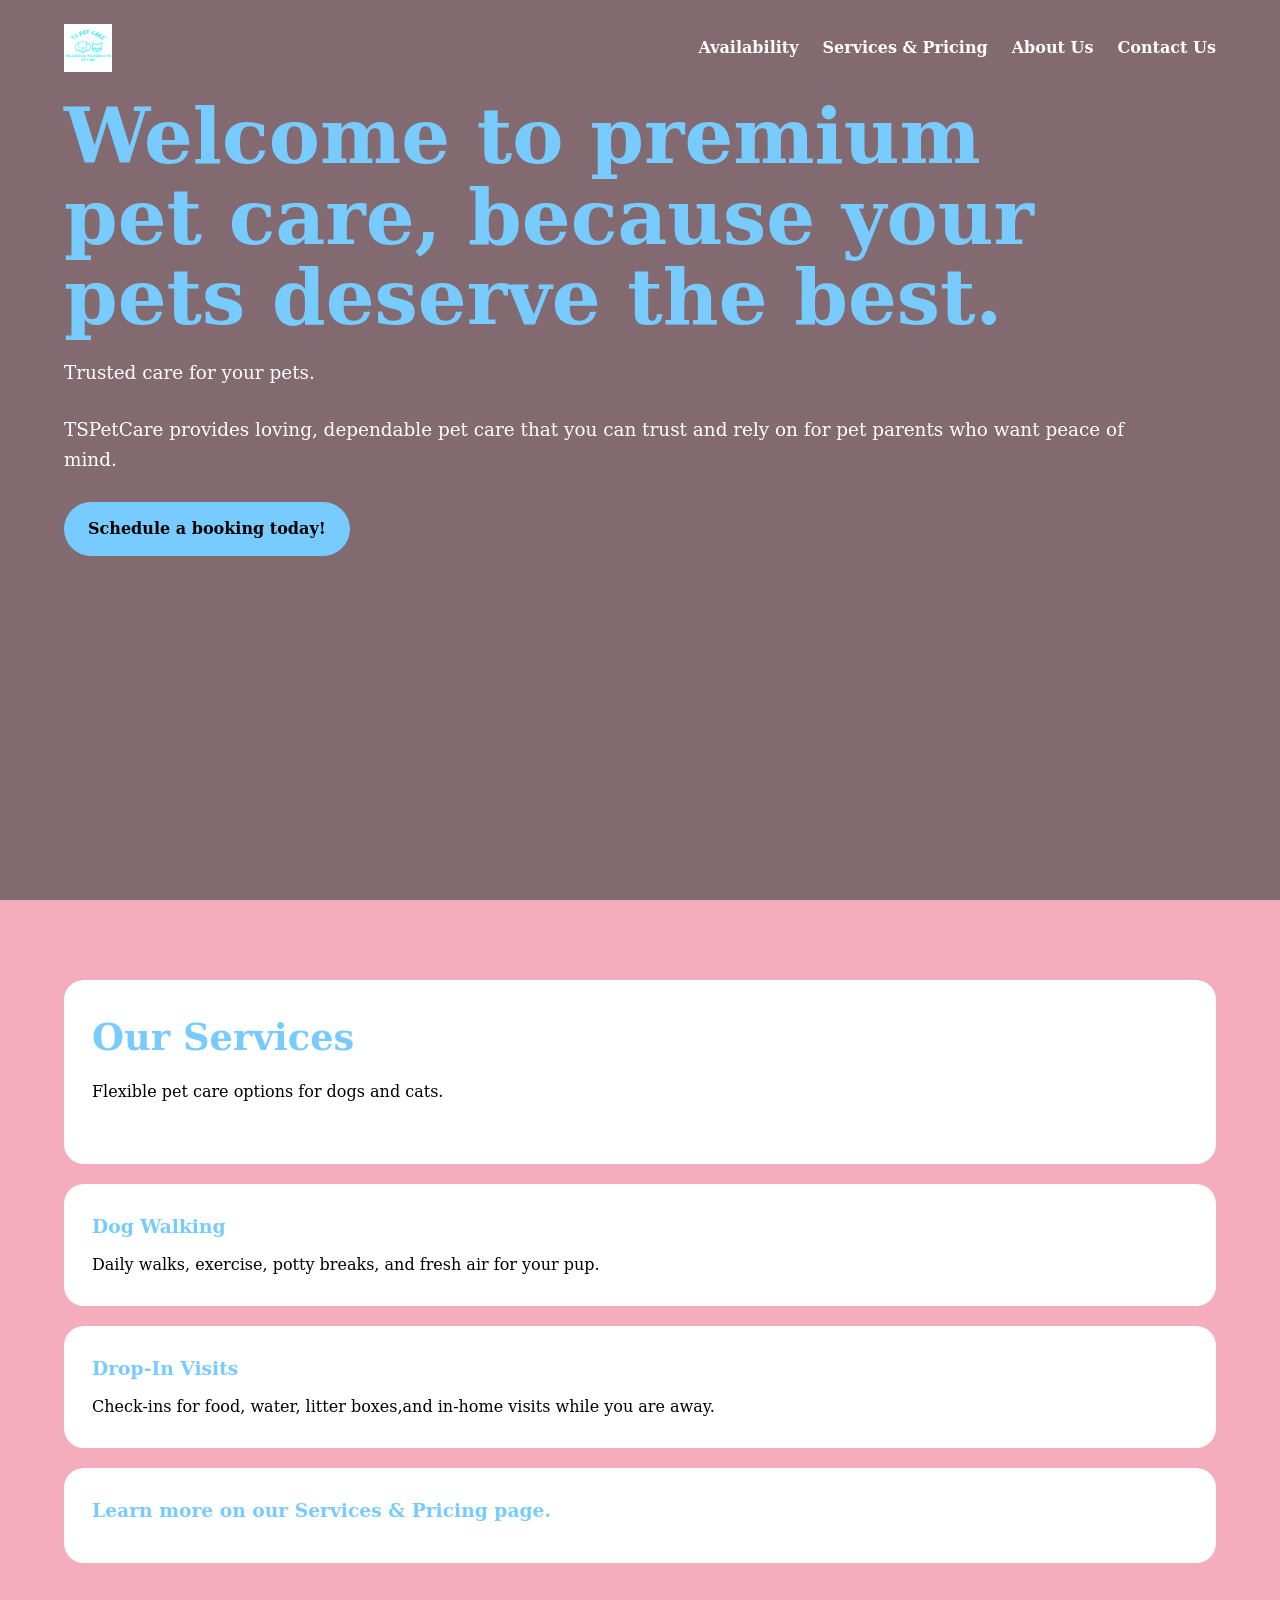
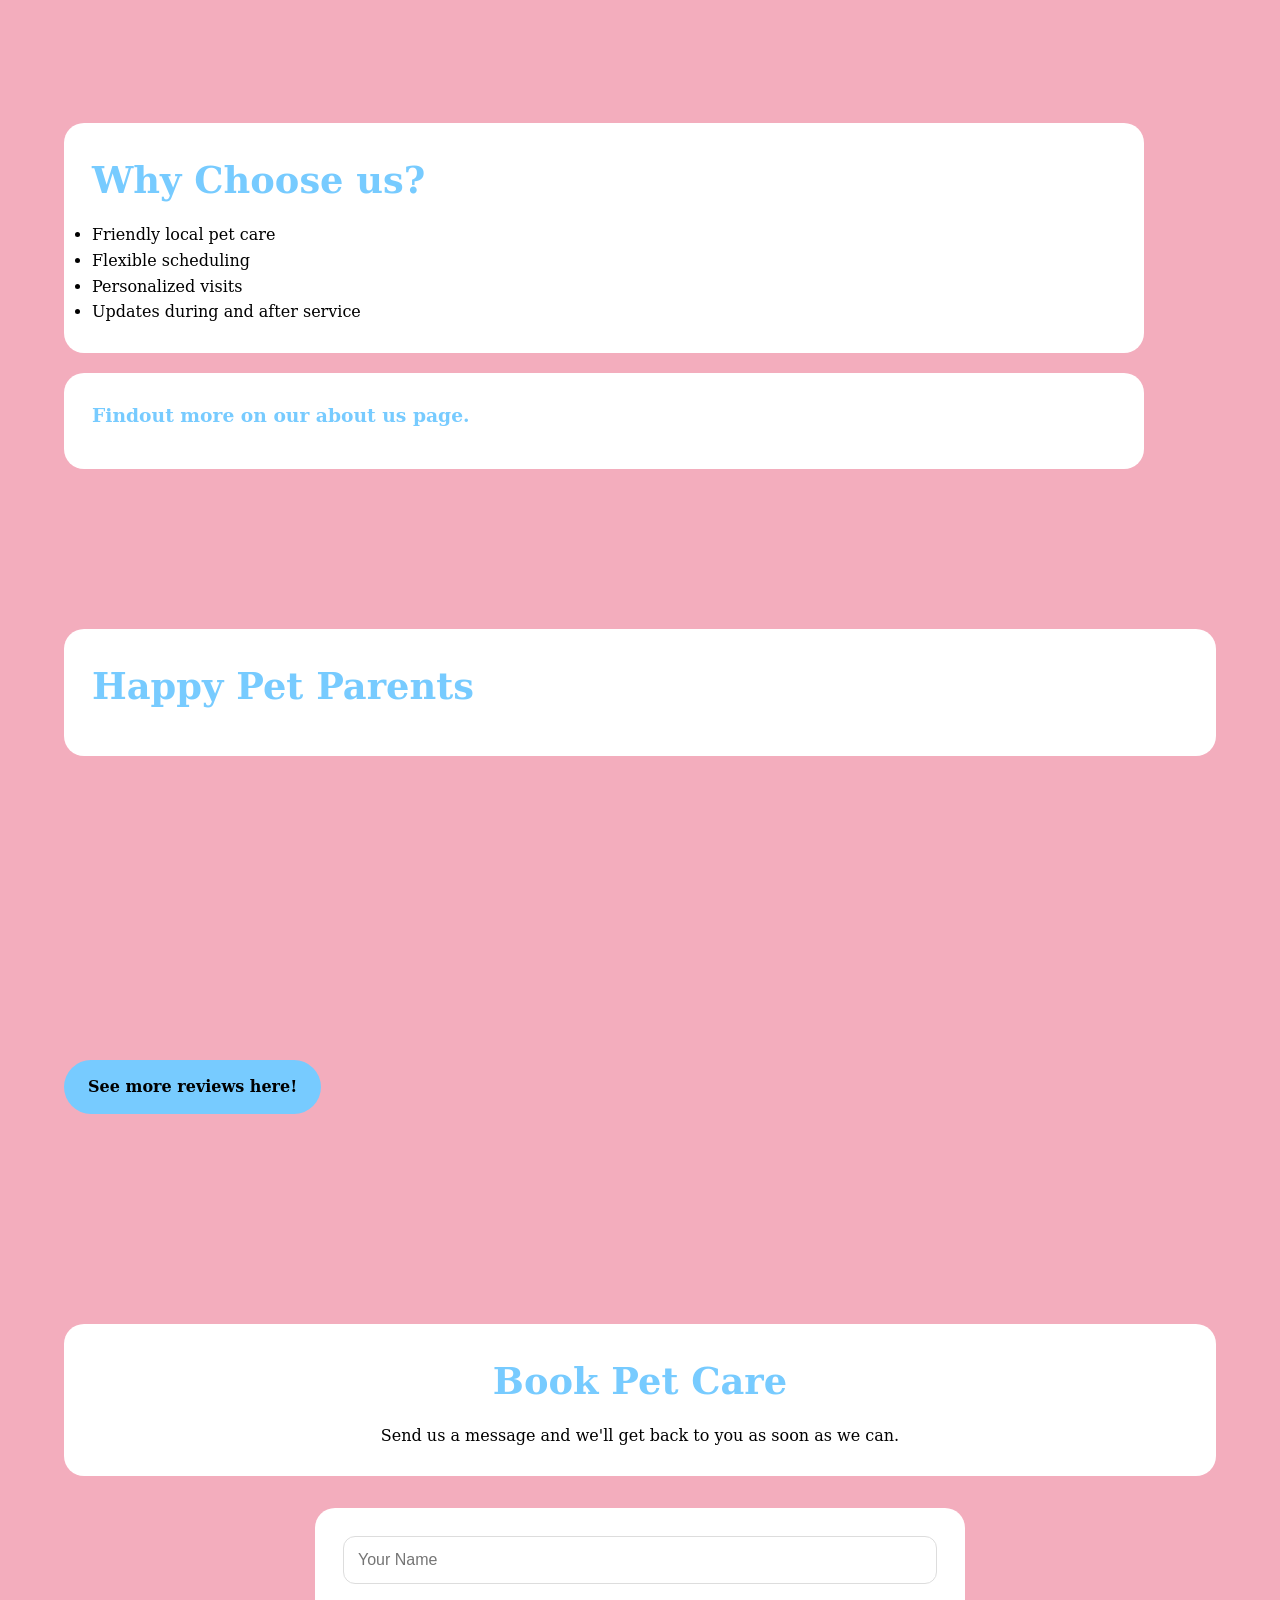
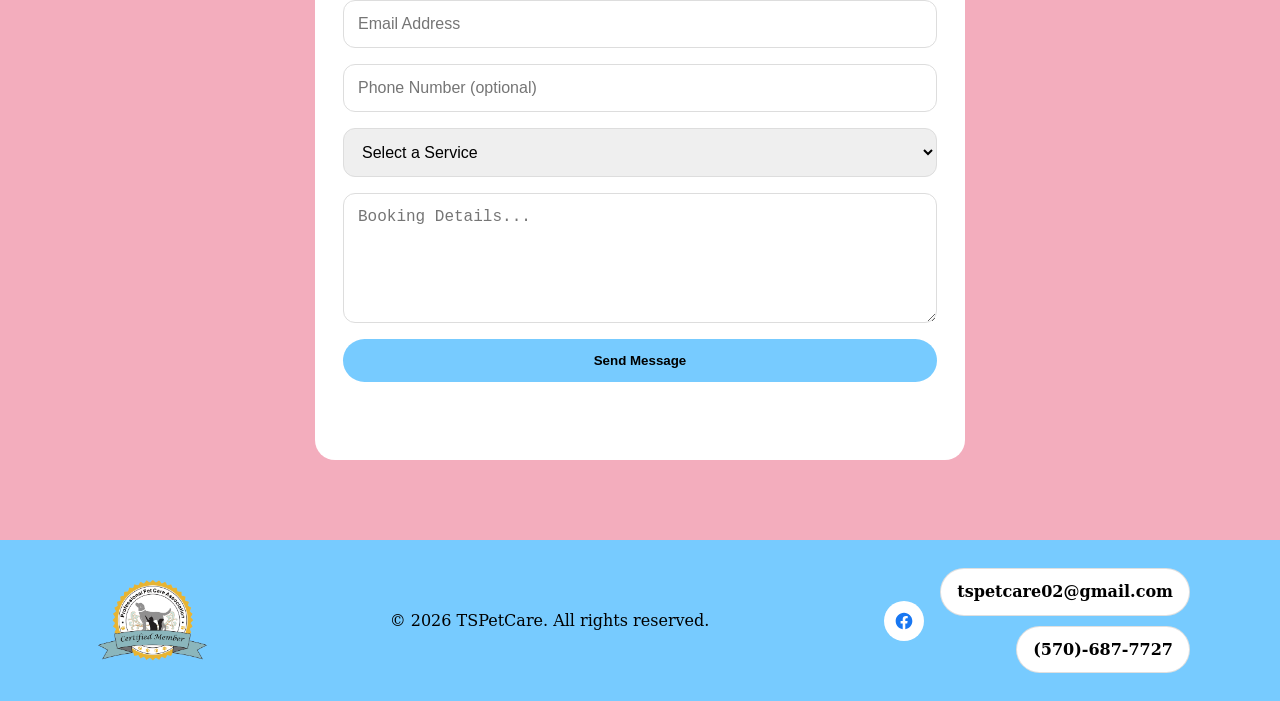
==== index.html @ dd480d68 "Update index.html" ====
<!DOCTYPE html>
<html lang="en">
<head>
    <meta charset="UTF-8" />
    <meta name="viewport" content="width=device-width, initial-scale=1.0" />
    <title> TSPetCare | Loving Pet Care Services</title>
    <link rel="stylesheet" href="style.css" />
</head>
<body>

    <header class="header">
        <nav class="nav">
            <h1 class="logo">
                <a href="index.html">
                    <img src="Images/TSPetCare Logo.png" alt="TSPetCare logo" />
                </a>
            </h1>

            <button class="menu-btn" id="menuBtn">𝄘</button>

            <ul class="nav-links" id="navLinks">
                <li><a href="availability.html">Availability</a></li>
                <li><a href="services&amp;pricing.html">Services & Pricing</a></li>
                <li><a href="aboutus.html">About Us</a></li>
                <li><a href="#contact us" class="nav-cta">Contact Us</a></li>
            </ul>
        </nav>

        <section class="hero">
            <div class="hero-content">
                <h2 class="tagline">Welcome to premium pet care, because your pets deserve the best.</h2>
                <p>Trusted care for your pets.</p>
                <p>TSPetCare provides loving, dependable pet care that you can trust and rely on for pet parents who want peace of mind.</p>
                <a href="availability.html" class="btn">Schedule a booking today!</a>
            </div>
        </section>
    </header>

    <main>
        <section class="section" id="services">
            <div class="cards">
                <div class="card">
                    <h2>Our Services</h2>
                    <p class="section-intro">Flexible pet care options for dogs and cats.</p>
                </div>

                <div class="card">
                    <h3>Dog Walking</h3>
                    <p>Daily walks, exercise, potty breaks, and fresh air for your pup.</p>
                </div>

                <div class="card">
                    <h3>Drop-In Visits</h3>
                    <p>Check-ins for food, water, litter boxes,and in-home visits while you are away.</p>
                </div>

                <div class="card">
                    <h3><a href="services&amp;pricing.html">Learn more on our Services & Pricing page.</a></h3>
                </div>
            </div>
        </section>

        <section class="section about" id="about us">
            <div class="cards">
                <div class="card">
                    <ul>
                        <h2>Why Choose us?</h2>
                        <li>Friendly local pet care</li>
                        <li>Flexible scheduling</li>
                        <li>Personalized visits</li>
                        <li>Updates during and after service</li>
                    </ul>
                </div>

                <div class="card">
                    <h3><a href="aboutus.html">Findout more on our about us page.</a></h3>
                </div>
            </div>
        </section>

        <section class="section" id="reviews">
            <div class="cards">
                <div class="card">
                    <h2>Happy Pet Parents</h2>
                </div>

                <div class="fb-review-container">
                    <iframe src="https://www.facebook.com/plugins/post.php?href=https%3A%2F%2Fwww.facebook.com%2Fangelina.aglow%2Fposts%2Fpfbid0VbTjwjottQPoUGkJcKmp3TkP8ngGPGq3wwgXqTiw6cnk1Brxe2TSheFT2RBrBnagl&show_text=true&width=500" width=500 height=277 style="border:none;overflow:hidden" scrolling="no" frameborder="0" allowfullscreen="true" allow="autoplay; clipboard-write; encrypted-media; picture-in-picture; web-share"></iframe>

                    <iframe src="https://www.facebook.com/plugins/post.php?href=https%3A%2F%2Fwww.facebook.com%2Fmike.stankoski%2Fposts%2Fpfbid02NVQmicexszD1MuJkJMYfodxYNeokiy1ia5VN57s49yJxhfceA3VrzvnFyBErs7Hvl&show_text=true&width=500" width=500 height=277 style="border:none;overflow:hidden" scrolling="no" frameborder="0" allowfullscreen="true" allow="autoplay; clipboard-write; encrypted-media; picture-in-picture; web-share"></iframe>

                    <a href="https://www.facebook.com/61585821884837/reviews" target="_blank" rel="noopener noreferrer" class="btn">See more reviews here!</a>
                </div>
            </div>
        </section>

        <section class="section contact" id="contact us">
            <div class="cards">
                <div class="card">
                    <h2>Book Pet Care</h2>
                    <p>Send us a message and we'll get back to you as soon as we can.</p>
                </div>
            </div>

            <form id="contactForm" action="https://formspree.io/f/xbdwgdvy" method="POST">
                <input id="contactName" name="name" type="text" placeholder="Your Name" required />
                <input id="contactEmail" name="email" type="email" placeholder="Email Address" required />
                <input id="contactPhone" name="phone" type="tel" placeholder="Phone Number (optional)" />
                <select id="contactService" name="service" required>
                    <option value="">Select a Service</option>
                    <option>Dog Walking</option>
                    <option>Drop-In Visit</option>
                    <option>Questions</option>
                </select>
                <textarea id="contactDetails" name="details" placeholder="Booking Details..." required></textarea>
                <button type="submit" class="btn">Send Message</button>
            </form>

            <div id="formSuccessPopup" class="modal" aria-hidden="true">
                <div class="modal-overlay" id="successPopupOverlay"></div>
                <div class="modal-content">
                    <button class="modal-close" id="successPopupClose" aria-label="Close message popup">×</button>
                    <h2>Message Sent</h2>
                    <p id="successPopupText">Thanks! Your message has been sent. We will get back to you soon.</p>
                </div>
            </div>
        </section>
    </main>

    <footer class="footer">
        <div class="footer-inner">
            <div class="footer-left">
                <img src="Images/PPCA Logo.png" alt="PPCA Logo" class="ppca-logo" />
            </div>
            <p>© 2026 TSPetCare. All rights reserved.</p>
            <div class="footer-right">
                <div class="footer-social">
                    <a href="https://www.facebook.com/people/TS-Pet-Care/61585821884837/?mibextid=wwXIfr&rdid=pVrNlm0ZaVADTxqm&share_url=https%3A%2F%2Fwww.facebook.com%2Fshare%2F18hKBE8WCN%2F%3Fmibextid%3DwwXIfr" target="_blank" rel="noopener noreferrer" aria-label="TSPetCare on Facebook">
                        <svg viewBox="0 0 24 24" aria-hidden="true" focusable="false">
                            <path d="M22 12c0-5.523-4.477-10-10-10S2 6.477 2 12c0 4.991 3.657 9.128 8.438 9.876v-6.99H7.898v-2.886h2.54V9.797c0-2.507 1.492-3.89 3.777-3.89 1.094 0 2.238.196 2.238.196v2.46h-1.26c-1.243 0-1.63.772-1.63 1.562v1.875h2.773l-.443 2.886h-2.33v6.99C18.343 21.128 22 16.991 22 12z"/>
                        </svg>
                    </a>
                </div>
                <div class="footer-contact">
                    <a href="mailto:tspetcare02@gmail.com" class="footer-btn" target="_blank" rel="noopener noreferrer">tspetcare02@gmail.com</a>
                    <span class="footer-phone">(570)-687-7727</span>
                </div>
            </div>
        </div>
    </footer>

    <script src="script.js"></script>
</body>
</html>
---- style.css ----
* {
    margin: 0;
    padding: 0;
    box-sizing: border-box;
}

html {
    scroll-behavior: smooth;
}

body {
    font-family: 'serif', sans-serif;
    color: #000000;
    background: #f3adbd;
    line-height: 1.6;
}

.header {
    min-height: 100vh;
    background:
       linear-gradient(rgba(20, 40, 38, 0.5), rgba(20, 40, 38, 0.5)),
       url("https://images.unsplash.com/photo-1450778869180-41d0601e046e?auto=format&fit=crop&w=1600&q=80");
    background-size: cover;
    background-position: center;
    color: white;
}

.nav {
    width: 90%;
    max-width: 1200px;
    margin: auto;
    padding: 24px 0;
    display: flex;
    justify-content: space-between;
    align-items: center;
}

.logo {
    font-size: 1.8rem;
    color: #77cbff;
    background: none;
}

.logo img {
    max-height: 48px;
    display: block;
}

.logo a {
    color: inherit;
    text-decoration: none;
    background: none;
}

.nav-links {
    display: flex;
    gap: 24px;
    list-style: none;
}

.nav-links a {
    color: white;
    text-decoration: none;
    font-weight: bold;
}

.nav-cta {
    background: none;
    color: #000000;
    padding: 0;
    border-radius: 0;
}

.menu-btn {
    display: none;
    background: none;
    color: #77cbff;
    border: none;
    font-size: 2rem;
}

.hero {
    width: 90%;
    max-width: 1200px;
    margin: auto;
    min-height: 75vh;
    display: flex;
    flex-direction: column;
    align-items: flex-start;
    gap: 24px;
}

.hero-content {
    max-width: 1080px;
}

.pricing-image {
    width: 100%;
    max-width: auto;
    margin-top: 24px;
    margin-bottom: 50px;
    border-radius: 24px;
    box-shadow: 0 20px 40px rgba(0, 0, 0, 0.25);
}

.image-container {
    display: flex;
    gap: 10px;
}

.image-container img {
    width: 50%;
    height: auto;
    margin-bottom: 50px;
    border-radius: 24px;
}

.tagline {
    color: #77cbff;
    font-weight: bold;
    margin-bottom: 12px;
}

.hero h2 {
    font-size: clamp(2.5rem, 6vw, 5rem);
    line-height: 1.05;
    margin-bottom: 20px;
}

.hero p {
    font-size: 1.15rem;
    margin-bottom: 28px;
}

.hero p a {
    color: #77cbff;
    background: none;
    text-decoration: none;
}

.btn {
    display: inline-block;
    background: #77cbff;
    color: #000000;
    padding: 14px 24px;
    border-radius: 999px;
    margin-bottom: 50px;
    text-decoration: none;
    border: none;
    font-weight: bold;
    cursor: pointer;
}

.form-success {
    margin-top: 16px;
    color: #047857;
    font-weight: 600;
}

.section {
    width: 90%;
    max-width: 1200px;
    margin: auto;
    padding: 80px 0;
}

.section h2 {
    font-size: 2.3rem;
    margin-bottom: 12px;
    color: #77cbff;
}

.section-intro {
    margin-bottom: 32px;
    color: #000000;
}

.cards {
    display: grid;
    grid-template-columns: repeat(auto-fit, minmax(1080px, 1fr));
    gap: 20px;
}

.card,
.about-box,
blockquote,
form {
    background: white;
    padding: 28px;
    border-radius: 20px;
    box-shadow: 0 10px 30px rgba(0, 0, 0, 0,08);
}

.card
.pricing-box
blockquote,
form {
    background: white;
    padding: 28px;
    border-radius: 20px;
    box-shadow: 0 10px 30px rgba(0, 0, 0, 0,08);
}

.card h3 {
    margin-bottom: 10px;
    color: #77cbff;
}

.card h3 a {
    color: #77cbff;
    background: none;
    text-decoration: none;
}

.about {
    display: grid;
    grid-template-columns: 1.4fr 1fr;
    gap: 32px;
    align-items: center;
}

.about p {
    margin-bottom: 16px;
}

.about-box ul {
    margin-left: 20px;
}

/* Container for the Facebook Review */
.fb-review-container {
    max-width: 100%;
    overflow: hidden;
}

/* Force iframe to be responsive */
.fb-review-container iframe {
    width: 100% !important;
    max-width: 500px; /* Maximum width on desktop */
}

/* Mobile Adjustments */
@media only screen and (max-width: 767px) {
    .fb_iframe_widget iframe {
        width: 100% !important;
        height: auto !important;
        min-height: 500px !important;
    }
}

blockquote {
    font-size: 1.05rem;
}

blockquote span {
    display: block;
    margin-top: 18px;
    font-weight: bold;
    color: #000000;
}

.contact {
    text-align: center;
}

form {
    margin: 32px auto 0;
    max-width: 650px;
    display: grid;
    gap: 16px;
}

input,
select,
textarea {
    width: 100%;
    padding: 14px;
    border: 1px solid #ddd;
    border-radius: 12px;
    font-size: 1rem;
}

textarea {
    min-height: 130px;
    resize: vertical;
}

.footer {
    padding: 28px;
    background: #77cbff;
    color: #000000;
}

.footer-inner {
    display: flex;
    justify-content: space-between;
    align-items: center;
    gap: 24px;
    max-width: 1100px;
    margin: auto;
    flex-wrap: wrap;
}

.footer-right {
    display: flex;
    align-items: center;
    gap: 16px;
    flex-wrap: wrap;
}

.footer-left {
    display: flex;
    align-items: center;
    gap: 16px;
    flex-wrap: wrap;
}

.ppca-logo {
    max-height: 100px;
    display: block;
}

.footer-contact {
    display: flex;
    flex-direction: column;
    align-items: flex-end;
    gap: 10px;
}

.footer-btn {
    display: inline-flex;
    align-items: center;
    justify-content: center;
    padding: 10px 16px;
    border-radius: 999px;
    background: #ffffff;
    color: #000000;
    text-decoration: none;
    font-weight: 600;
    border: 1px solid rgba(0, 0, 0, 0.12);
    transition: transform 0.2s ease, background 0.2s ease;
}

.footer-btn:hover,
.footer-btn:focus-visible {
    transform: translateY(-1px);
    background: #e6f0ff;
}

.footer-phone {
    display: inline-block;
    padding: 10px 16px;
    border-radius: 999px;
    background: #ffffff;
    color: #000000;
    font-weight: 600;
    border: 1px solid rgba(0, 0, 0, 0.12);
}

.footer-social {
    margin-top: 0;
}

.footer-social a {
    display: inline-flex;
    align-items: center;
    justify-content: center;
    width: 40px;
    height: 40px;
    border-radius: 50%;
    background: #ffffff;
    color: #1877f2;
    transition: transform 0.2s ease, background 0.2s ease;
}

.footer-social a:hover,
.footer-social a:focus-visible {
    transform: translateY(-2px);
    background: #e6f0ff;
}

.footer-social svg {
    width: 20px;
    height: 20px;
    fill: currentColor;
}

/* Calendar Styles */
.calendar-container {
    background: white;
    padding: 40px;
    border-radius: 20px;
    box-shadow: 0 10px 30px rgba(0, 0, 0, 0.08);
    max-width: 700px;
    margin: 0 auto;
}

.calendar-header {
    display: flex;
    justify-content: space-between;
    align-items: center;
    margin-bottom: 32px;
    gap: 16px;
}

.calendar-header h2 {
    font-size: 1.8rem;
    color: #90d5ff;
    margin: 0;
    min-width: 200px;
    text-align: center;
}

.calendar-btn {
    background: #90d5ff;
    color: #000000;
    border: none;
    padding: 10px 16px;
    border-radius: 12px;
    font-weight: bold;
    cursor: pointer;
    transition: all 0.3s ease;
}

.calendar-btn:hover {
    background: #70b8dd;
    transform: translateY(-2px);
    box-shadow: 0 4px 12px rgba(144, 213, 255, 0.3);
}

.calendar-btn:active {
    transform: translateY(0);
}

.calendar-legend {
    display: flex;
    gap: 24px;
    margin-bottom: 24px;
    justify-content: center;
    flex-wrap: wrap;
}

.legend-item {
    display: flex;
    align-items: center;
    gap: 8px;
    font-size: 0.95rem;
}

.legend-color {
    display: inline-block;
    width: 16px;
    height: 16px;
    border-radius: 4px;
}

.legend-color.available {
    background: #90d5ff;
}

.legend-color.unavailable {
    background: #ffb3c1;
}

.legend-color.today {
    background: #ffd700;
}

.calendar {
    display: grid;
    grid-template-columns: repeat(7, 1fr);
    gap: 8px;
    margin-bottom: 32px;
}

.weekday {
    font-weight: bold;
    text-align: center;
    padding: 12px;
    background: #f0f0f0;
    border-radius: 8px;
    color: #666;
    font-size: 0.9rem;
}

.calendar-days {
    display: contents;
}

.day {
    aspect-ratio: 1;
    display: flex;
    align-items: center;
    justify-content: center;
    border-radius: 12px;
    cursor: pointer;
    font-weight: 500;
    transition: all 0.3s ease;
    border: 2px solid transparent;
}

.day.other-month {
    color: #ccc;
    cursor: default;
}

.day.available {
    background: #90d5ff;
    color: #000;
}

.day.available:hover {
    background: #70b8dd;
    transform: scale(1.05);
    box-shadow: 0 4px 12px rgba(144, 213, 255, 0.4);
}

.day.unavailable {
    background: #ffb3c1;
    color: #000;
    cursor: not-allowed;
}

.day.unavailable:hover {
    opacity: 0.8;
}

.day.today {
    background: #ffd700;
    color: #000;
    font-weight: bold;
    border: 2px solid #ffaa00;
}

.day.today.available:hover {
    background: #ffed4e;
}

.day.selected {
    background: #90d5ff;
    border: 2px solid #000;
    color: #000;
    box-shadow: 0 4px 12px rgba(144, 213, 255, 0.5);
}

.booking-info {
    background: #f7d1d8;
    padding: 24px;
    border-radius: 12px;
    text-align: center;
}

.booking-info p {
    margin-bottom: 16px;
    font-size: 1.1rem;
}

.booking-info #selectedDate {
    color: #000000;
    font-weight: bold;
}

.booking-info .btn {
    transition: all 0.3s ease;
}

.booking-info .btn:hover {
    background: #70b8dd;
    transform: translateY(-2px);
    box-shadow: 0 4px 12px rgba(144, 213, 255, 0.3);
}

.modal {
    position: fixed;
    inset: 0;
    display: none;
    align-items: center;
    justify-content: center;
    padding: 20px;
    z-index: 1000;
}

.modal.open {
    display: flex;
}

.modal-overlay {
    position: absolute;
    inset: 0;
    background: rgba(0, 0, 0, 0.45);
}

.modal-content {
    position: relative;
    width: 100%;
    max-width: 520px;
    background: white;
    border-radius: 24px;
    box-shadow: 0 20px 50px rgba(0, 0, 0, 0.2);
    padding: 32px;
    z-index: 1;
}

.modal-close {
    position: absolute;
    top: 18px;
    right: 18px;
    width: 36px;
    height: 36px;
    border: none;
    border-radius: 50%;
    background: #77cbff;
    color: #000;
    font-size: 1.5rem;
    cursor: pointer;
}

.modal-content h2 {
    margin-bottom: 12px;
}

.modal-content p {
    margin-bottom: 16px;
    color: #333;
}

.modal form {
    display: grid;
    gap: 14px;
    margin-top: 10px;
}

.modal input,
.modal select,
.modal textarea {
    width: 100%;
    padding: 14px;
    border: 1px solid #ddd;
    border-radius: 12px;
    font-size: 1rem;
}

.modal textarea {
    min-height: 120px;
}

@media (max-width: 850px) {
    .footer-inner {
        flex-direction: column;
        align-items: center;
    }

    .footer-contact {
        align-items: center;
        text-align: center;
    }

    .footer-right {
        justify-content: center;
    }
    .menu-btn {
        display: block;
    }

    .nav-links {
        display: none;
        position: absolute;
        top: 78px;
        right: 5%;
        background: #000000;
        padding: 24px;
        border-radius: 16px;
        flex-direction: column;
        width: 220px;
    }

    .nav-links.active {
        display: flex;
        background: #77cbff;
    }

    .nav-links.active a {
        color: #000000;
    }

    .cards,
    .about,
    .reviews {
        grid-template-columns: 1fr;
    }

    .hero {
        text-align: left;
    }

    .calendar-container {
        padding: 24px;
    }

    .calendar-header {
        flex-wrap: wrap;
    }

    .calendar-header h2 {
        min-width: 100%;
        order: -1;
    }

    .calendar-btn {
        flex: 1;
        min-width: 120px;
    }

    .calendar-legend {
        gap: 12px;
    }

    .day {
        font-size: 0.9rem;
    }

    .weekday {
        font-size: 0.8rem;
        padding: 8px 4px;
    }
}
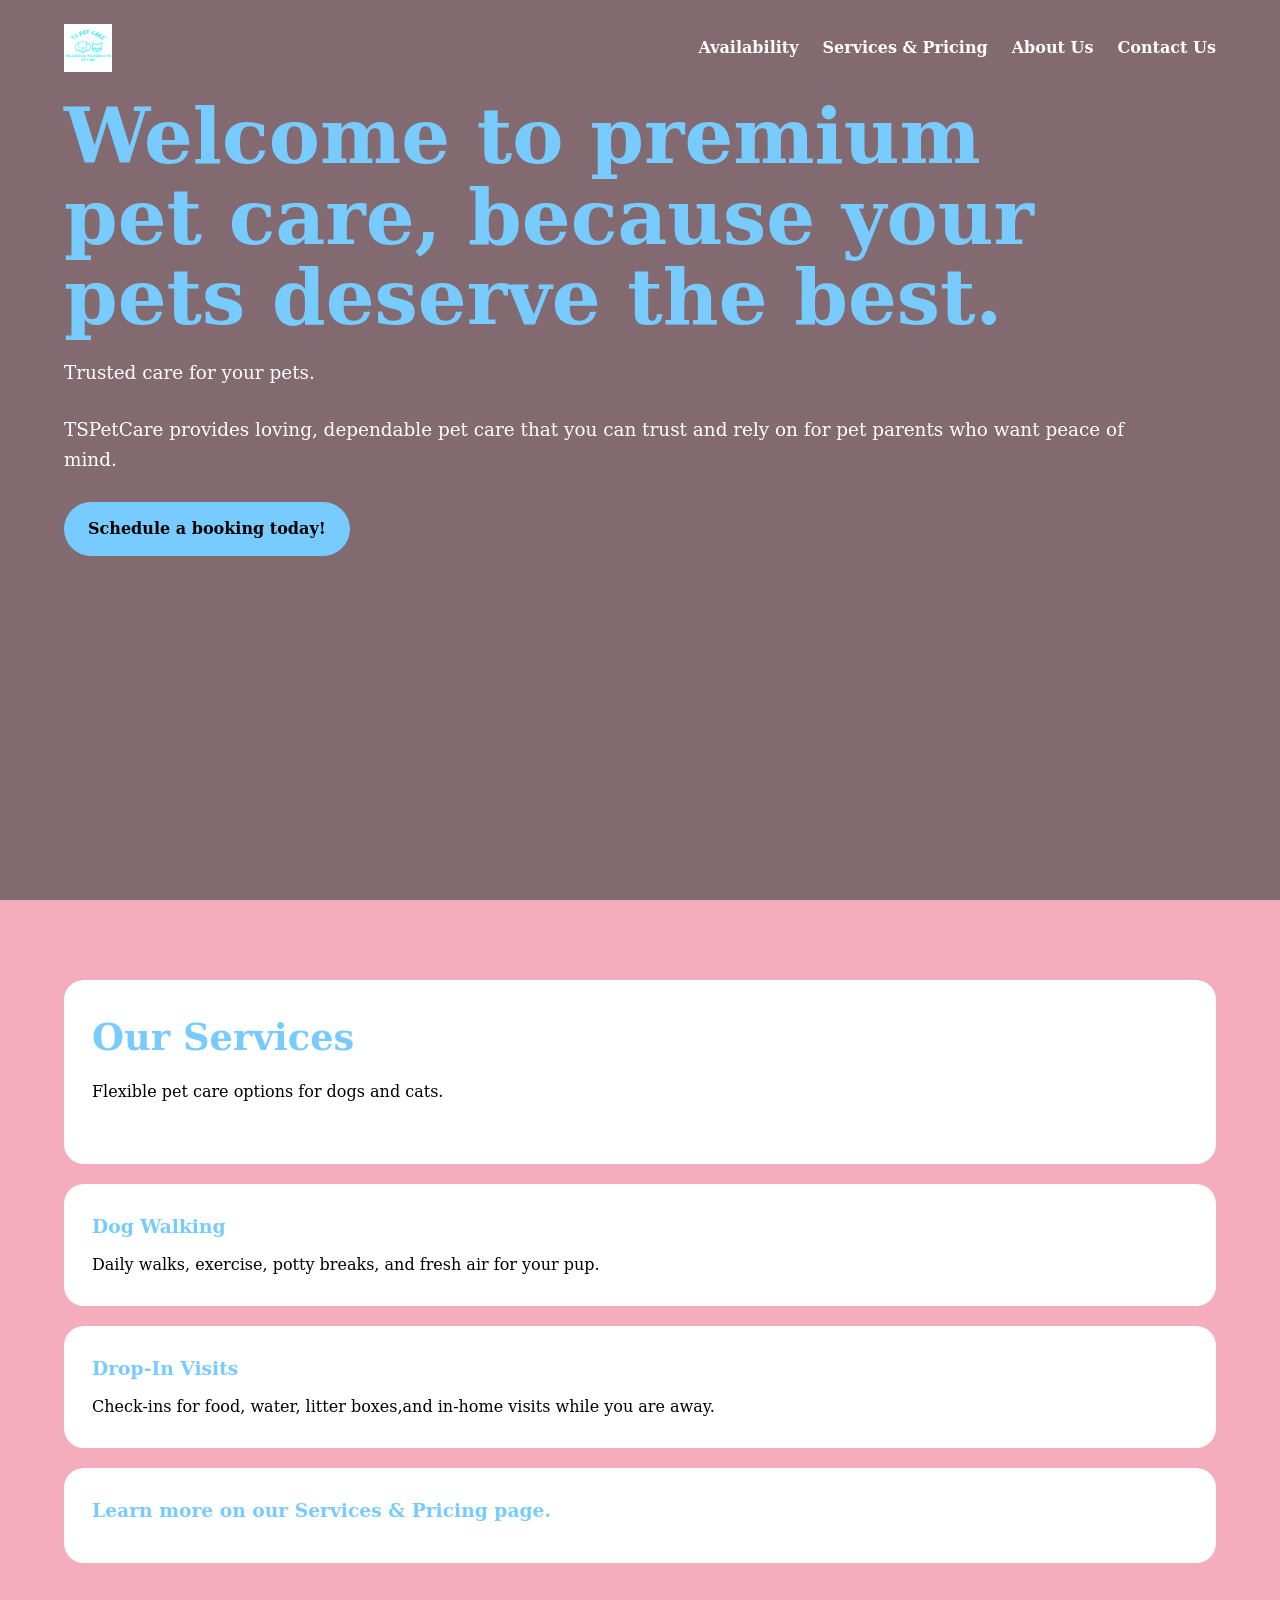
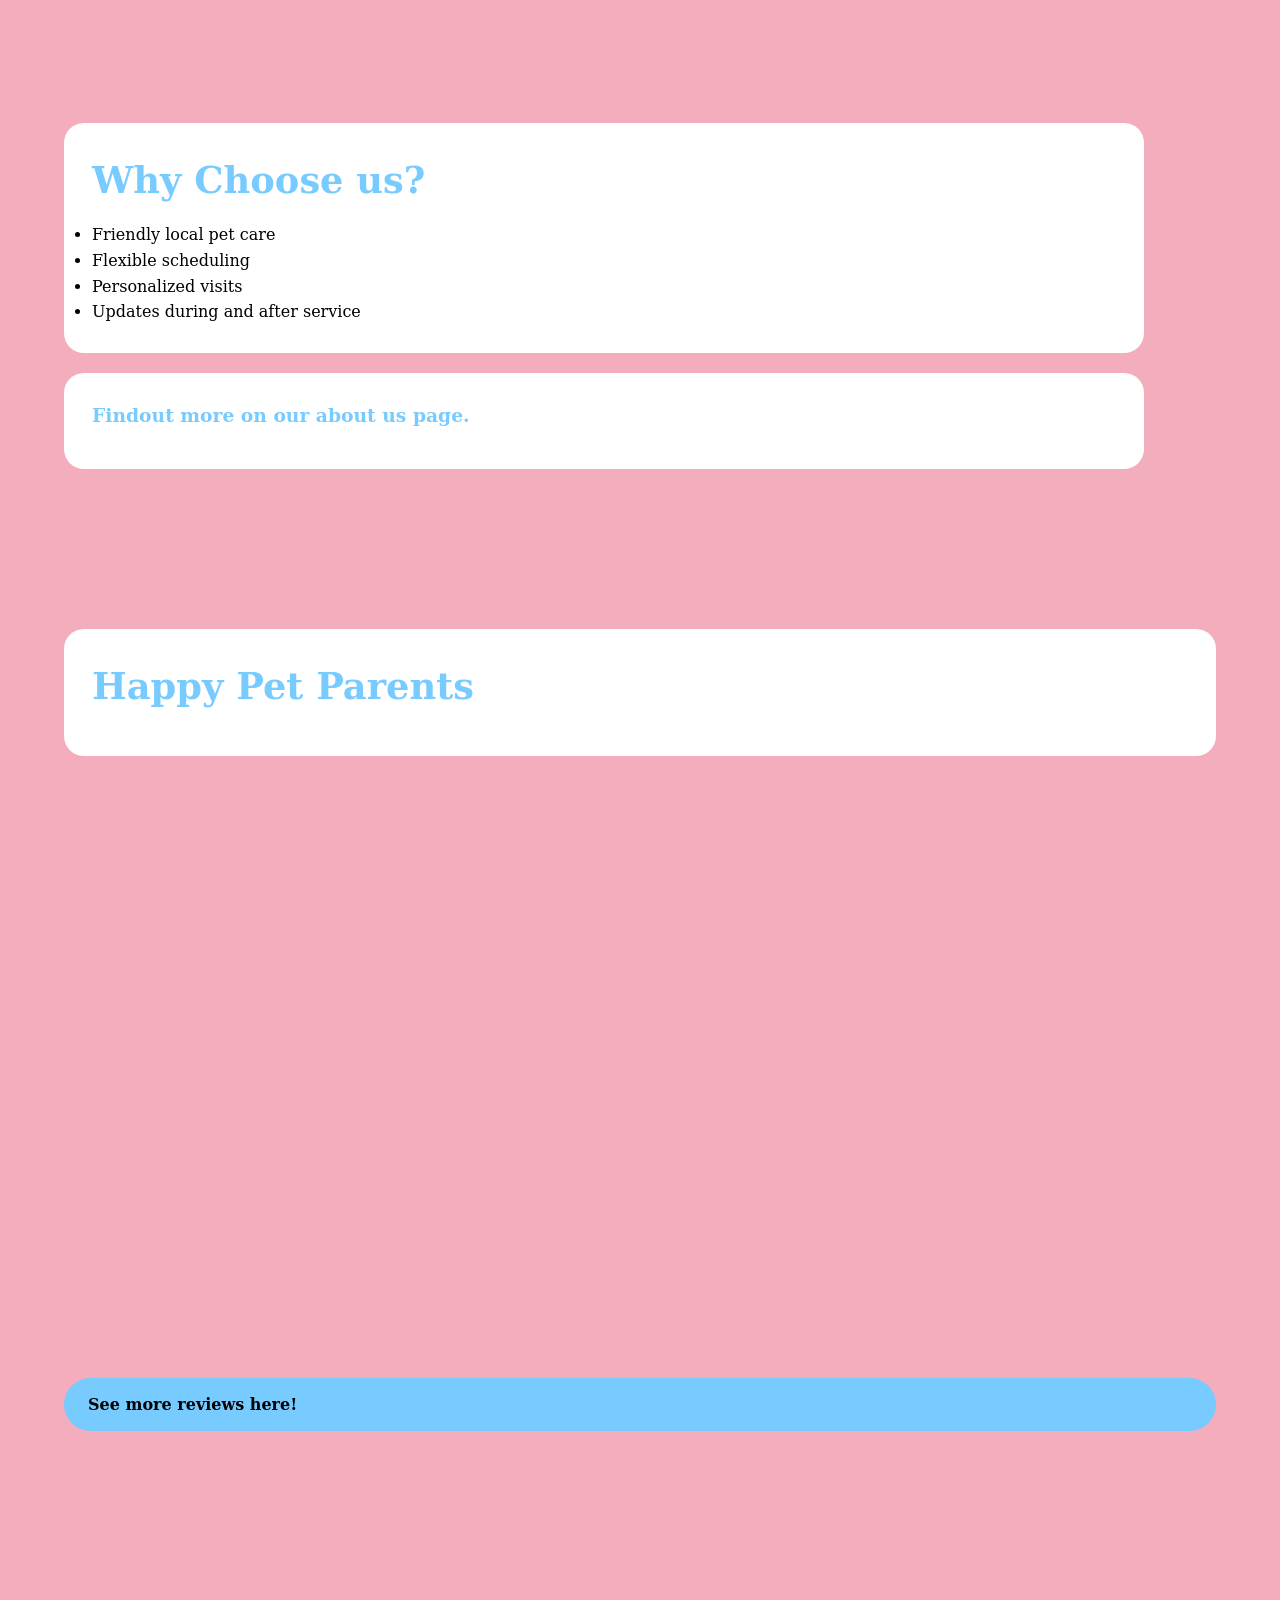
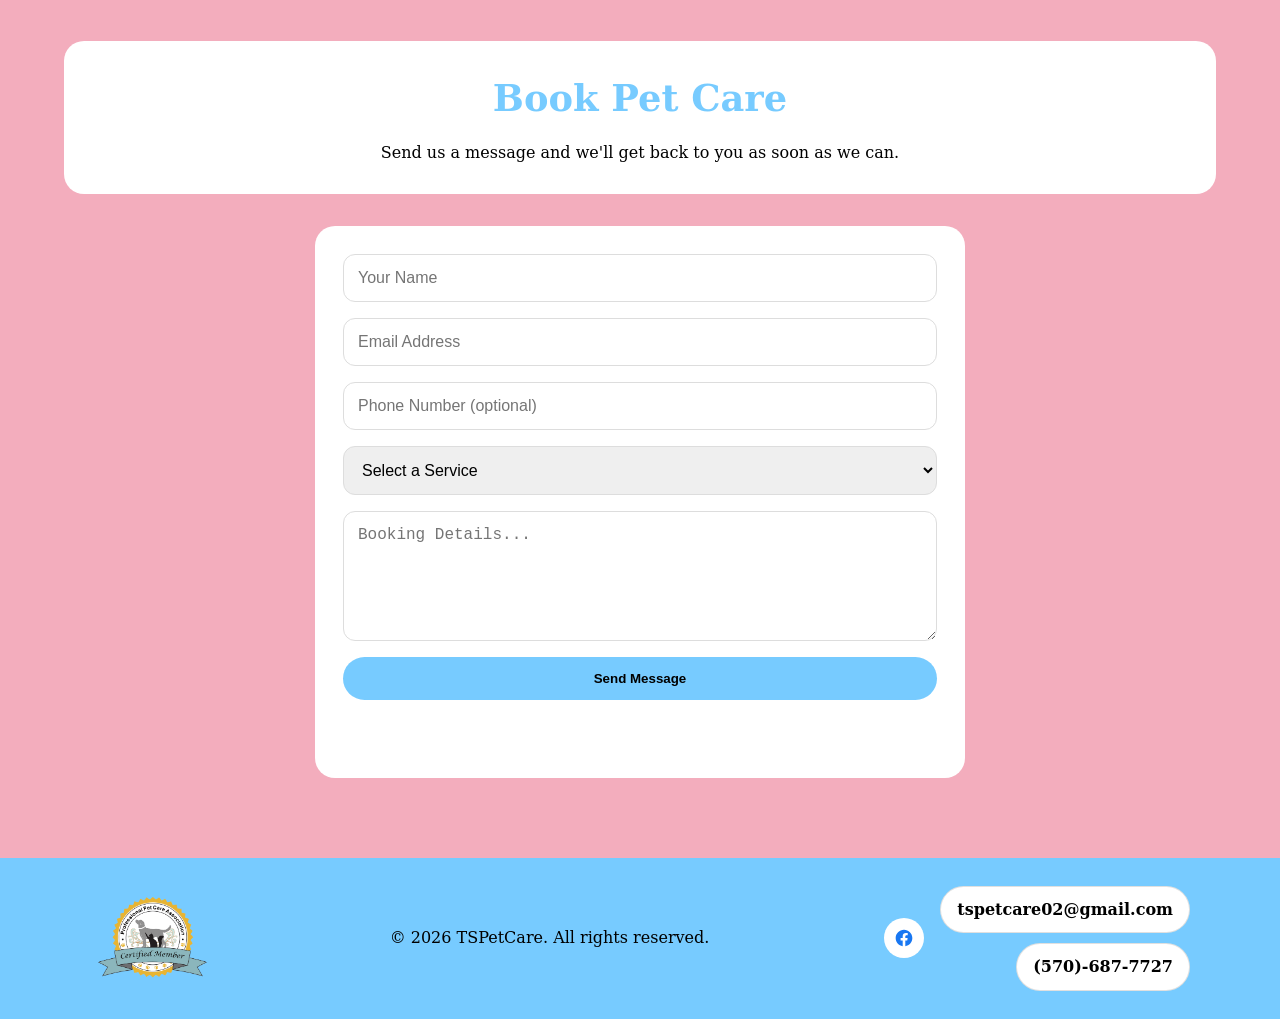
==== commit 4330511c: "Update index.html" ====
--- a/index.html
+++ b/index.html
@@ -85,9 +85,9 @@
                 </div>
 
                 <div class="fb-review-container">
-                    <iframe src="https://www.facebook.com/plugins/post.php?href=https%3A%2F%2Fwww.facebook.com%2Fangelina.aglow%2Fposts%2Fpfbid0VbTjwjottQPoUGkJcKmp3TkP8ngGPGq3wwgXqTiw6cnk1Brxe2TSheFT2RBrBnagl&show_text=true&width=500" width=500 height=277 style="border:none;overflow:hidden" scrolling="no" frameborder="0" allowfullscreen="true" allow="autoplay; clipboard-write; encrypted-media; picture-in-picture; web-share"></iframe>
+                    <iframe src="https://www.facebook.com/plugins/post.php?href=https%3A%2F%2Fwww.facebook.com%2Fangelina.aglow%2Fposts%2Fpfbid0VbTjwjottQPoUGkJcKmp3TkP8ngGPGq3wwgXqTiw6cnk1Brxe2TSheFT2RBrBnagl&show_text=true&width=500" width="500" height="277" style="border:none;overflow:hidden" scrolling="no" frameborder="0" allowfullscreen="true" allow="autoplay; clipboard-write; encrypted-media; picture-in-picture; web-share"></iframe>
 
-                    <iframe src="https://www.facebook.com/plugins/post.php?href=https%3A%2F%2Fwww.facebook.com%2Fmike.stankoski%2Fposts%2Fpfbid02NVQmicexszD1MuJkJMYfodxYNeokiy1ia5VN57s49yJxhfceA3VrzvnFyBErs7Hvl&show_text=true&width=500" width=500 height=277 style="border:none;overflow:hidden" scrolling="no" frameborder="0" allowfullscreen="true" allow="autoplay; clipboard-write; encrypted-media; picture-in-picture; web-share"></iframe>
+                    <iframe src="https://www.facebook.com/plugins/post.php?href=https%3A%2F%2Fwww.facebook.com%2Fmike.stankoski%2Fposts%2Fpfbid02NVQmicexszD1MuJkJMYfodxYNeokiy1ia5VN57s49yJxhfceA3VrzvnFyBErs7Hvl&show_text=true&width=500" width="500" height="277" style="border:none;overflow:hidden" scrolling="no" frameborder="0" allowfullscreen="true" allow="autoplay; clipboard-write; encrypted-media; picture-in-picture; web-share"></iframe>
 
                     <a href="https://www.facebook.com/61585821884837/reviews" target="_blank" rel="noopener noreferrer" class="btn">See more reviews here!</a>
                 </div>
--- a/style.css
+++ b/style.css
@@ -229,8 +229,10 @@
 
 /* Container for the Facebook Review */
 .fb-review-container {
+    display: grid;
     max-width: 100%;
-    overflow: hidden;
+    gap: 24px;
+    overflow: show;
 }
 
 /* Force iframe to be responsive */
@@ -243,8 +245,7 @@
 @media only screen and (max-width: 767px) {
     .fb_iframe_widget iframe {
         width: 100% !important;
-        height: auto !important;
-        min-height: 500px !important;
+        height: 100% !important;
     }
 }
 
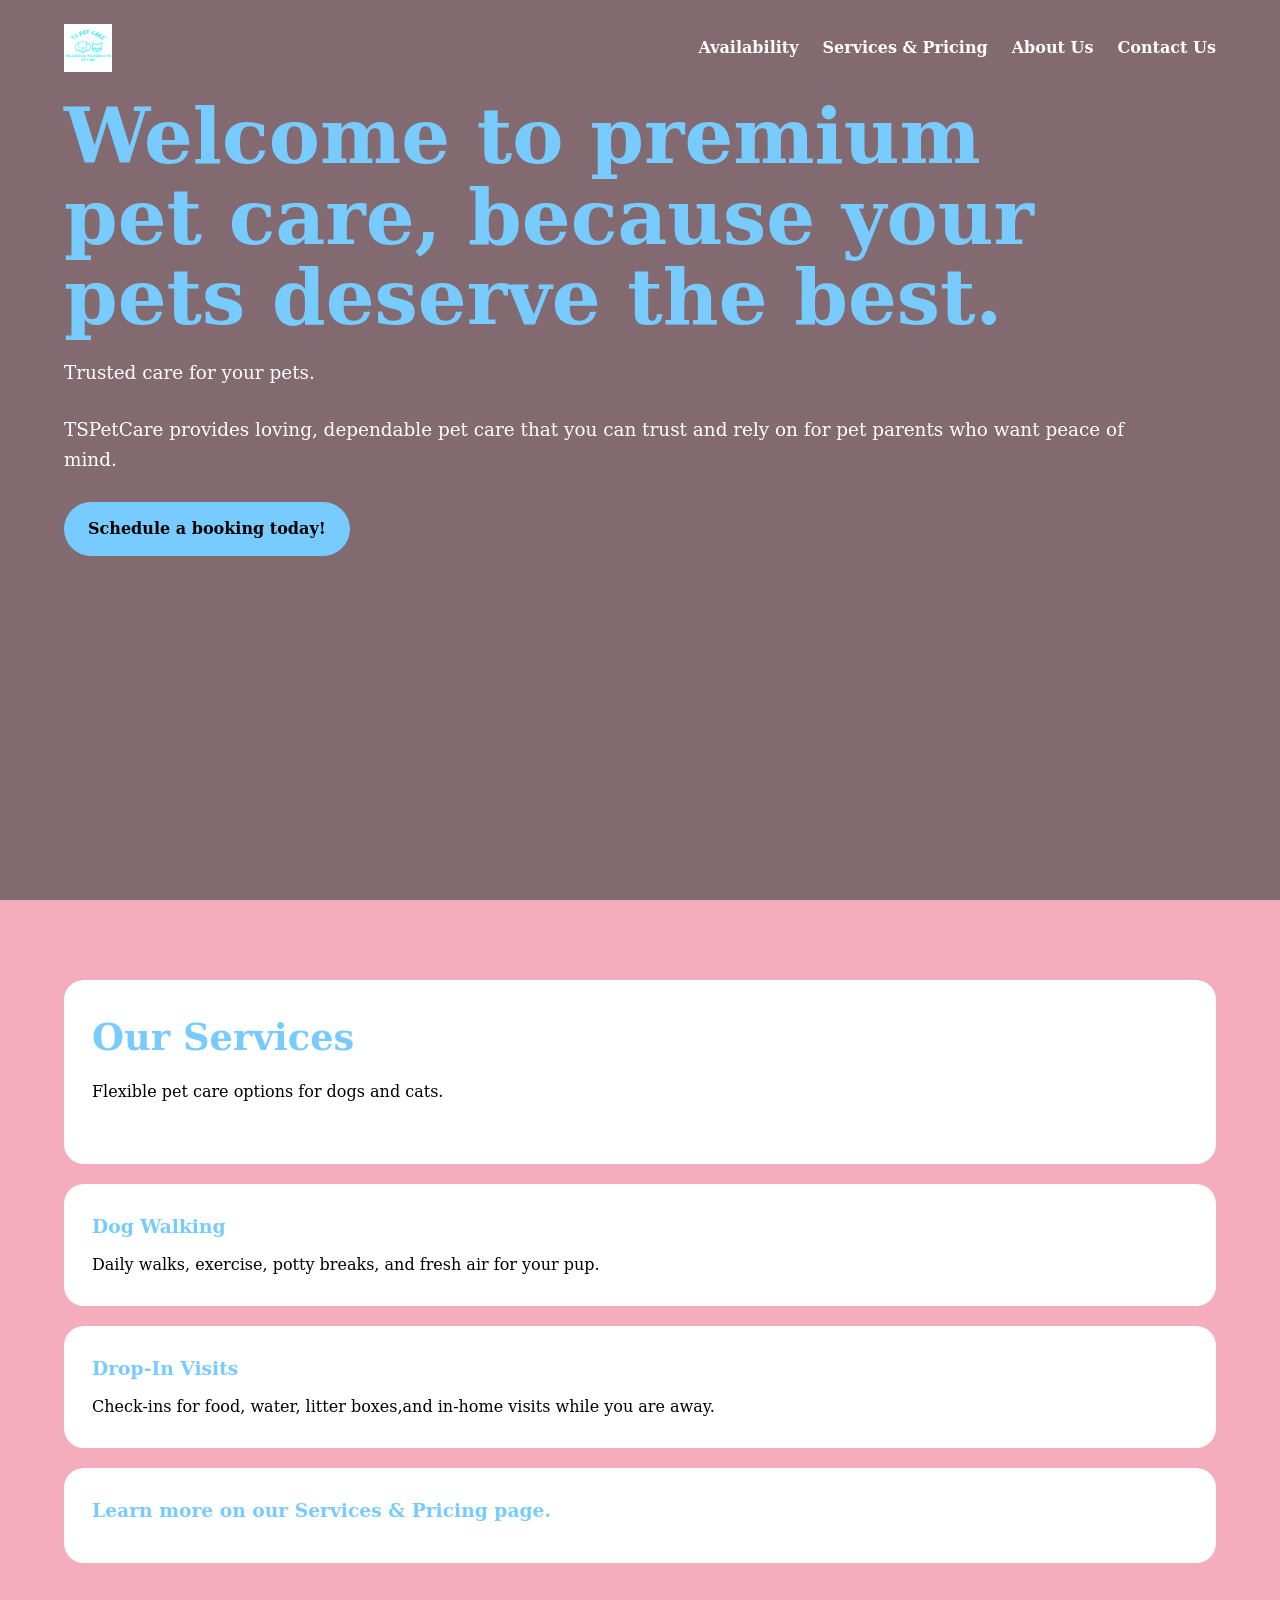
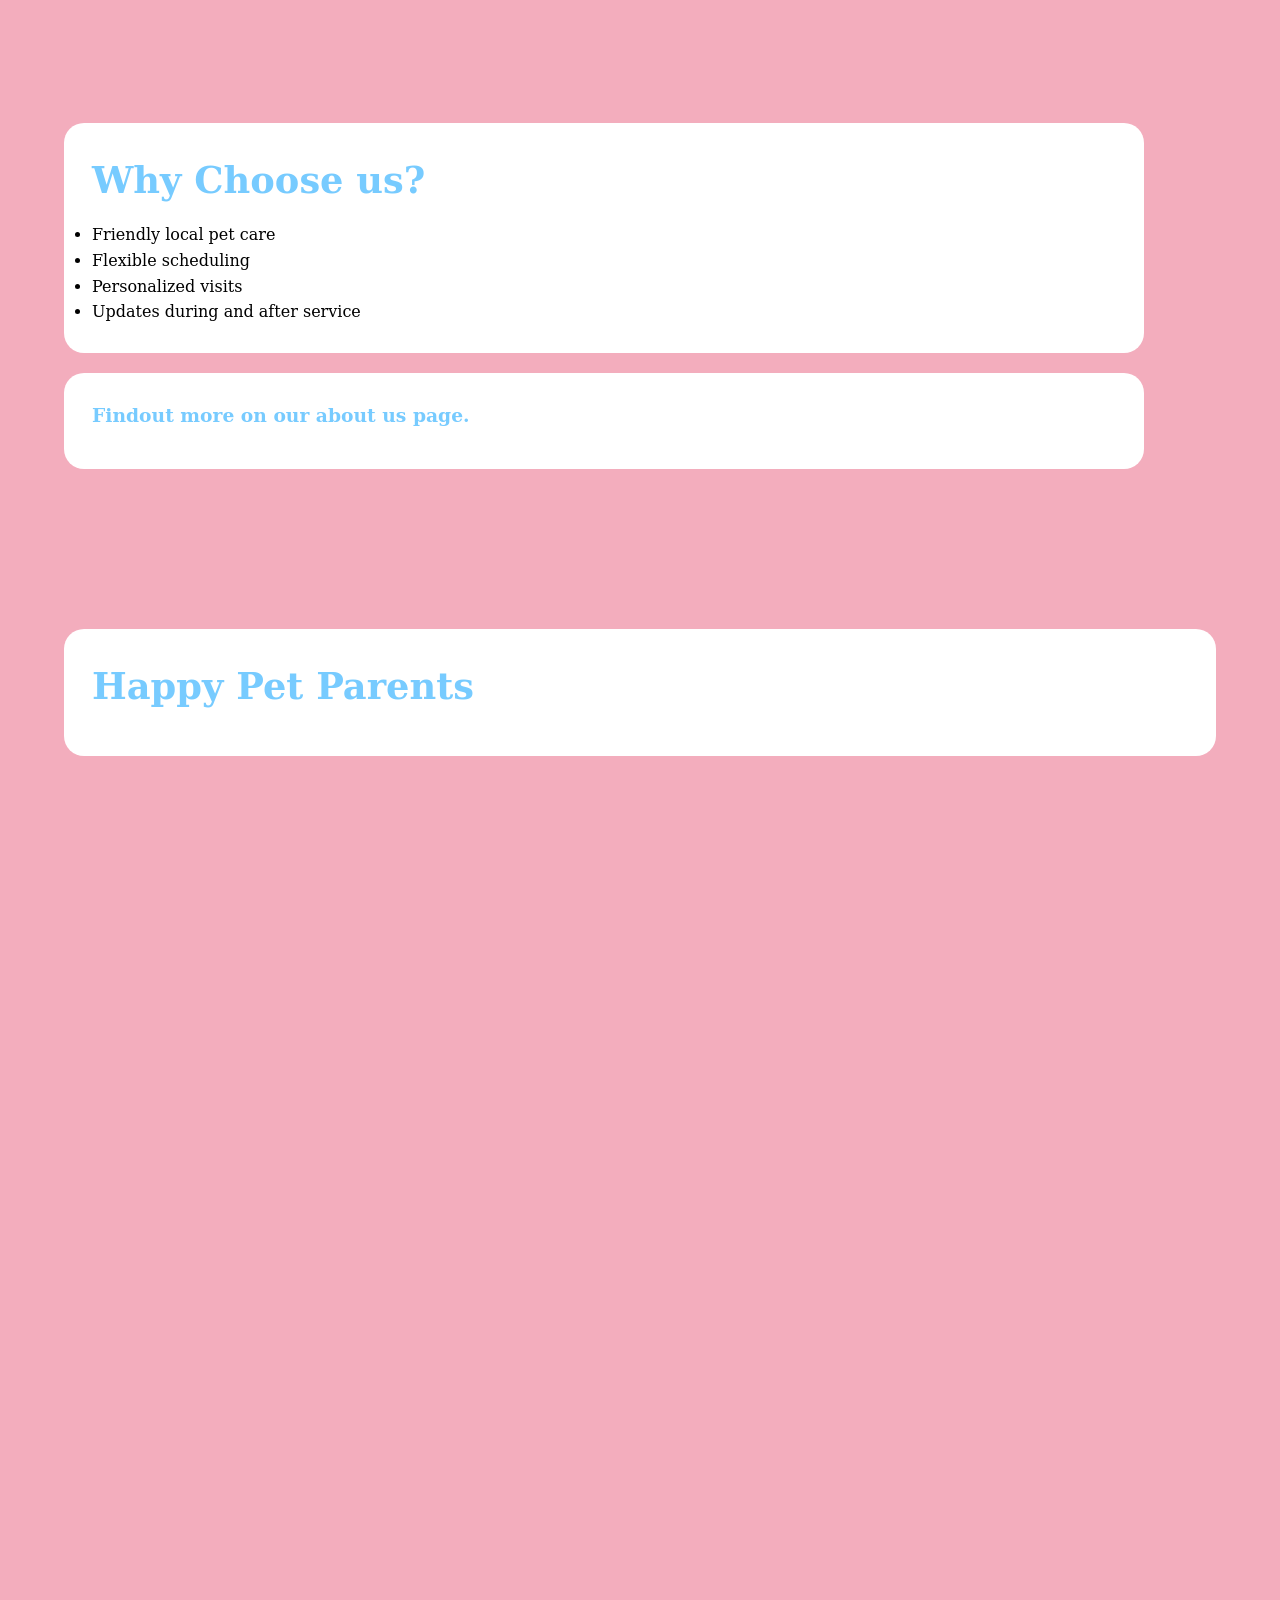
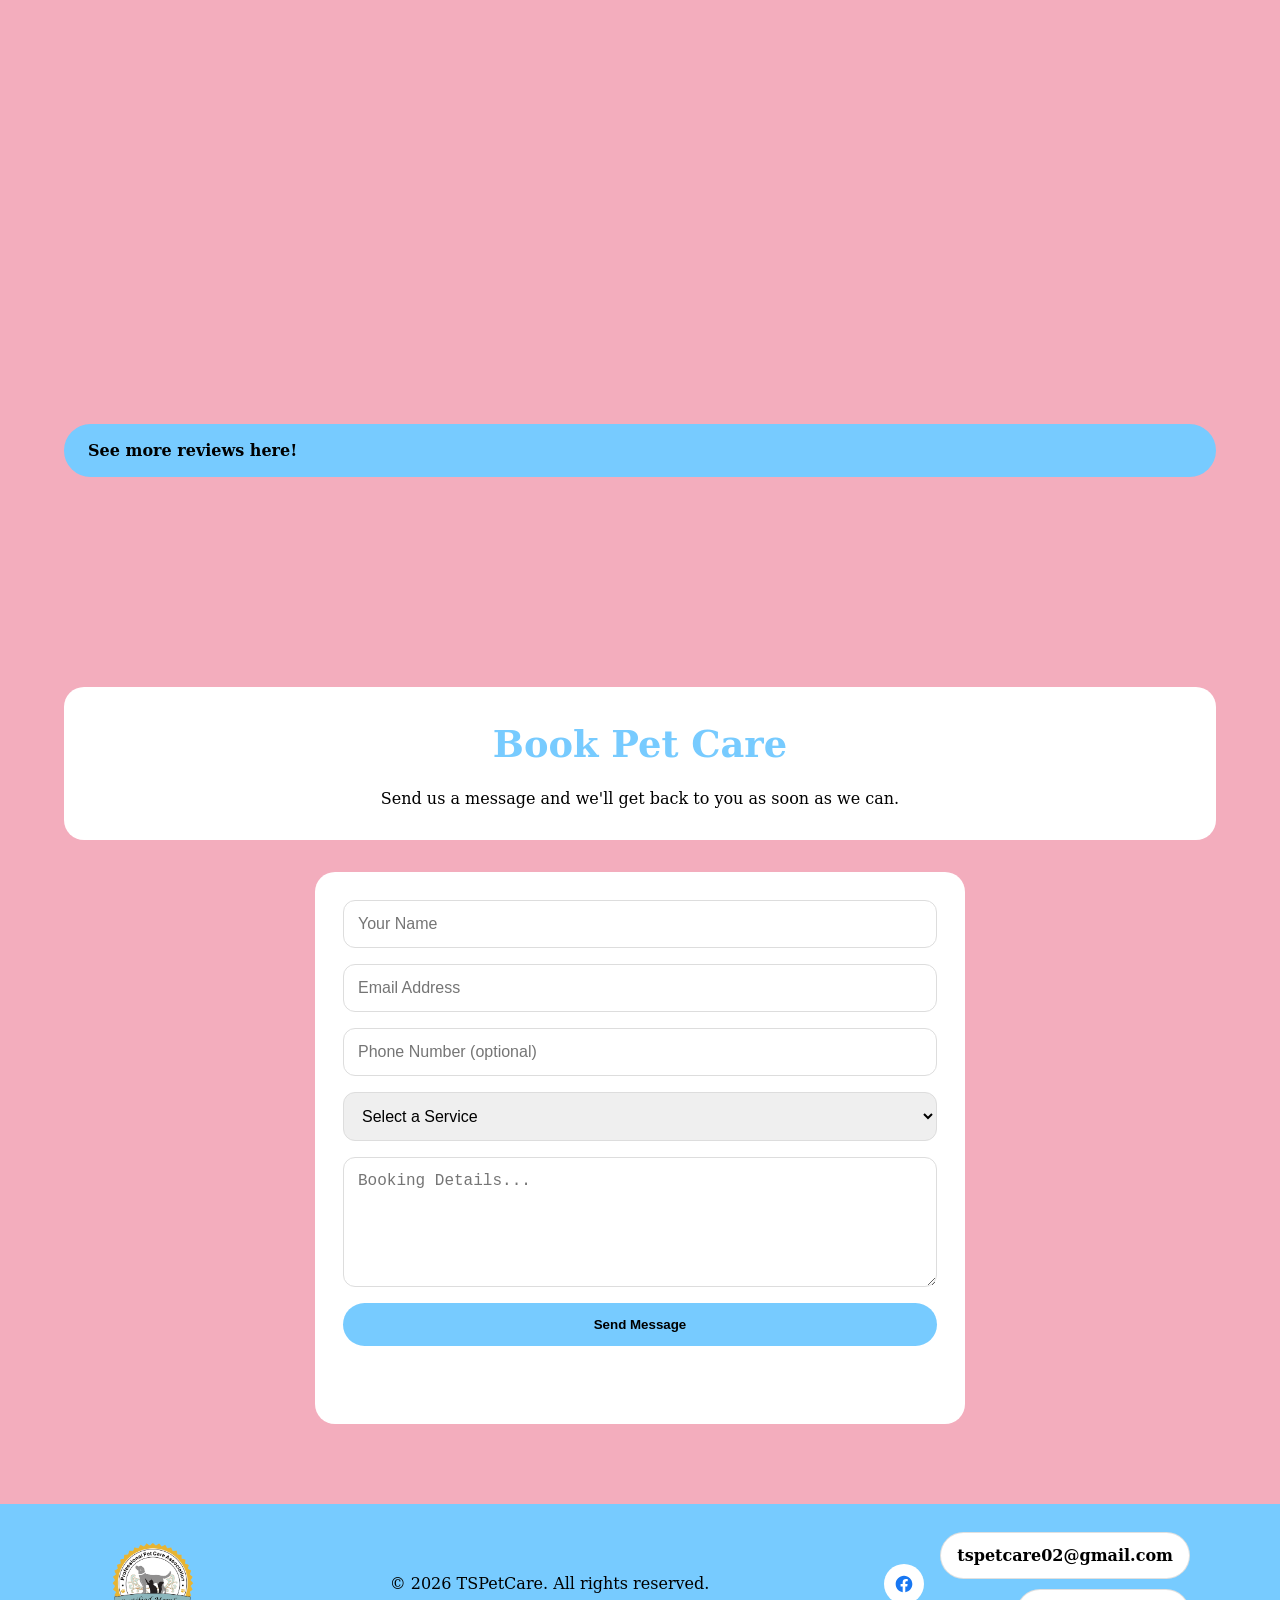
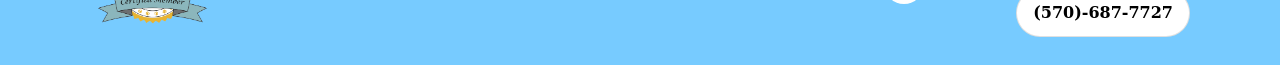
==== commit 67c27ba7: "Update index.html" ====
--- a/index.html
+++ b/index.html
@@ -85,9 +85,9 @@
                 </div>
 
                 <div class="fb-review-container">
-                    <iframe src="https://www.facebook.com/plugins/post.php?href=https%3A%2F%2Fwww.facebook.com%2Fangelina.aglow%2Fposts%2Fpfbid0VbTjwjottQPoUGkJcKmp3TkP8ngGPGq3wwgXqTiw6cnk1Brxe2TSheFT2RBrBnagl&show_text=true&width=500" width="500" height="277" style="border:none;overflow:hidden" scrolling="no" frameborder="0" allowfullscreen="true" allow="autoplay; clipboard-write; encrypted-media; picture-in-picture; web-share"></iframe>
+                    <iframe src="https://www.facebook.com/plugins/post.php?href=https%3A%2F%2Fwww.facebook.com%2Fangelina.aglow%2Fposts%2Fpfbid0VbTjwjottQPoUGkJcKmp3TkP8ngGPGq3wwgXqTiw6cnk1Brxe2TSheFT2RBrBnagl&show_text=true&width=500" width="500" height="600" style="border:none;overflow:hidden" scrolling="no" frameborder="0" allowfullscreen="true" allow="autoplay; clipboard-write; encrypted-media; picture-in-picture; web-share"></iframe>
 
-                    <iframe src="https://www.facebook.com/plugins/post.php?href=https%3A%2F%2Fwww.facebook.com%2Fmike.stankoski%2Fposts%2Fpfbid02NVQmicexszD1MuJkJMYfodxYNeokiy1ia5VN57s49yJxhfceA3VrzvnFyBErs7Hvl&show_text=true&width=500" width="500" height="277" style="border:none;overflow:hidden" scrolling="no" frameborder="0" allowfullscreen="true" allow="autoplay; clipboard-write; encrypted-media; picture-in-picture; web-share"></iframe>
+                    <iframe src="https://www.facebook.com/plugins/post.php?href=https%3A%2F%2Fwww.facebook.com%2Fmike.stankoski%2Fposts%2Fpfbid02NVQmicexszD1MuJkJMYfodxYNeokiy1ia5VN57s49yJxhfceA3VrzvnFyBErs7Hvl&show_text=true&width=500" width="500" height="600" style="border:none;overflow:hidden" scrolling="no" frameborder="0" allowfullscreen="true" allow="autoplay; clipboard-write; encrypted-media; picture-in-picture; web-share"></iframe>
 
                     <a href="https://www.facebook.com/61585821884837/reviews" target="_blank" rel="noopener noreferrer" class="btn">See more reviews here!</a>
                 </div>
--- a/style.css
+++ b/style.css
@@ -230,7 +230,9 @@
 /* Container for the Facebook Review */
 .fb-review-container {
     display: grid;
+    grid-template-columns: repeat(1fr, 1fr);
     max-width: 100%;
+    max-height: 100%;
     gap: 24px;
     overflow: show;
 }
@@ -238,14 +240,16 @@
 /* Force iframe to be responsive */
 .fb-review-container iframe {
     width: 100% !important;
-    max-width: 500px; /* Maximum width on desktop */
+    max-width: 1080px; /* Maximum width on desktop */
 }
 
 /* Mobile Adjustments */
 @media only screen and (max-width: 767px) {
     .fb_iframe_widget iframe {
         width: 100% !important;
-        height: 100% !important;
+        max-width: 500px;
+        height: auto !important;
+        min-height: 920px;
     }
 }
 
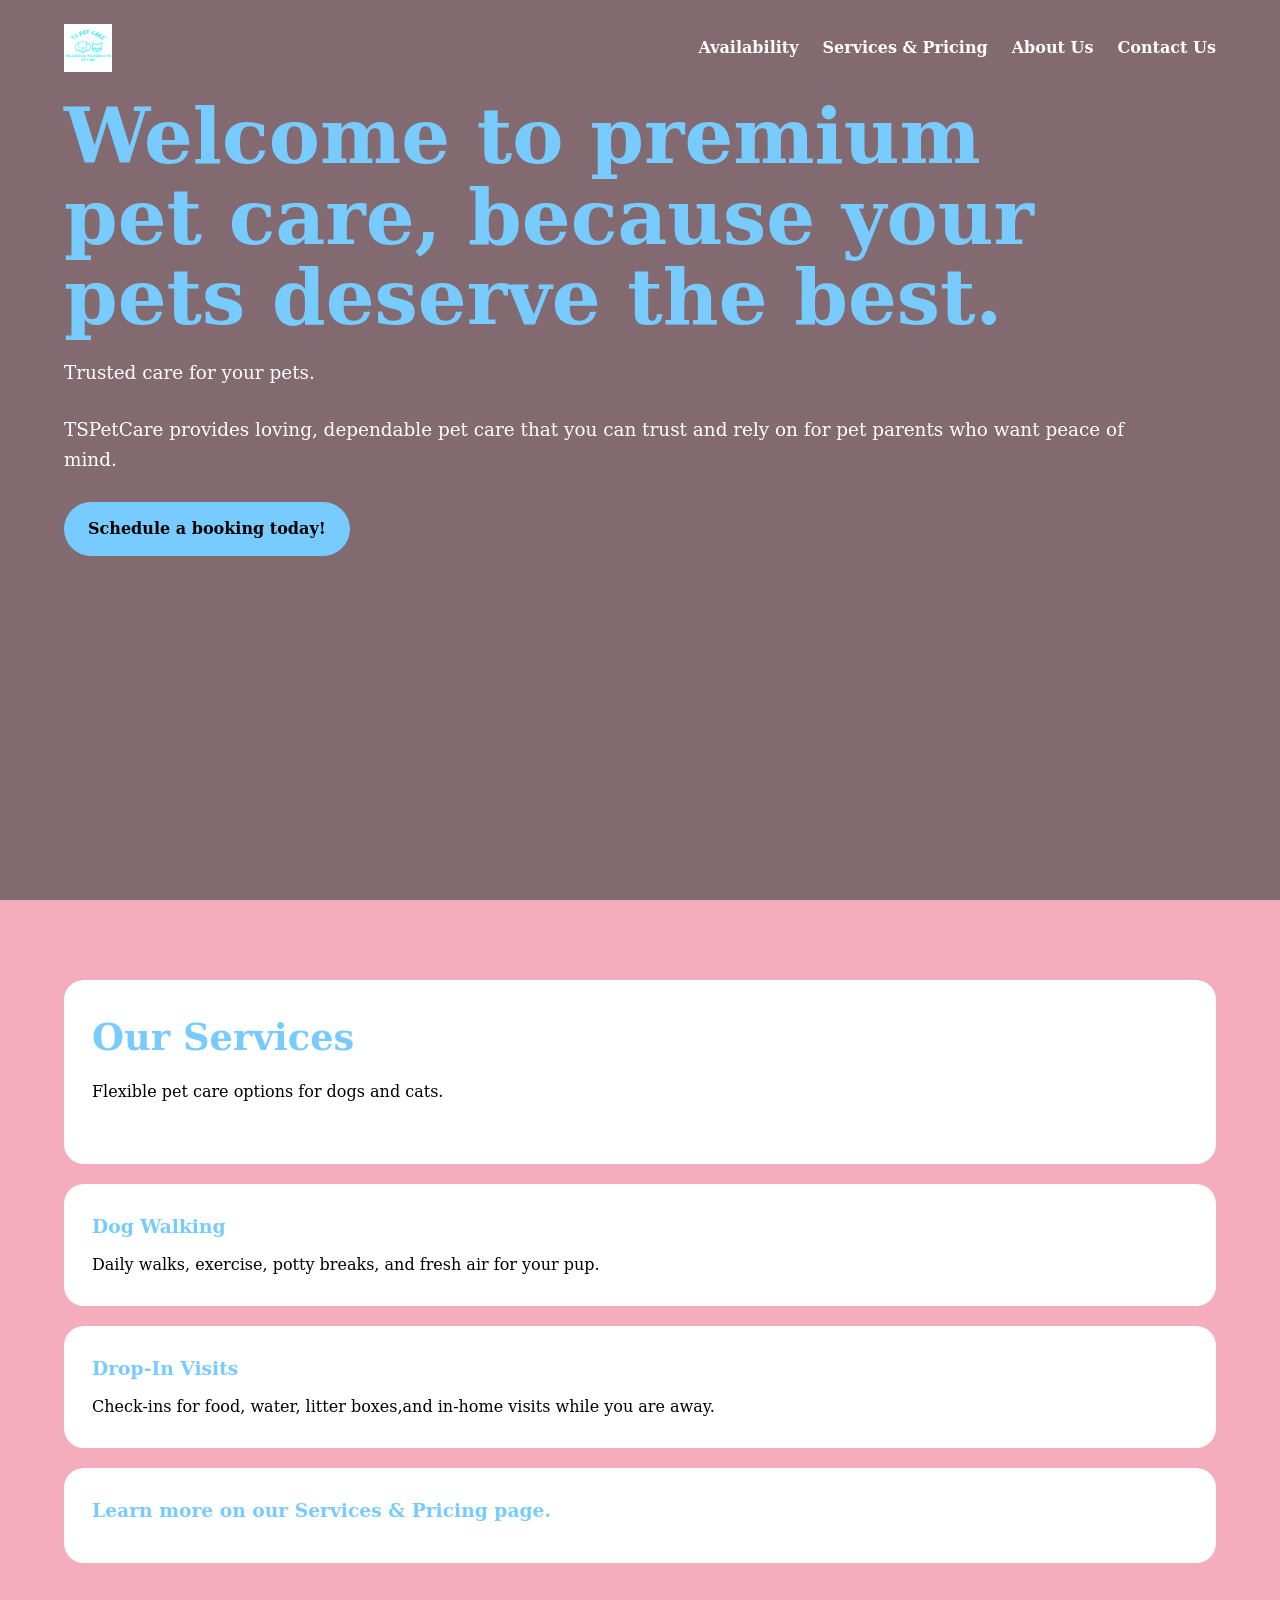
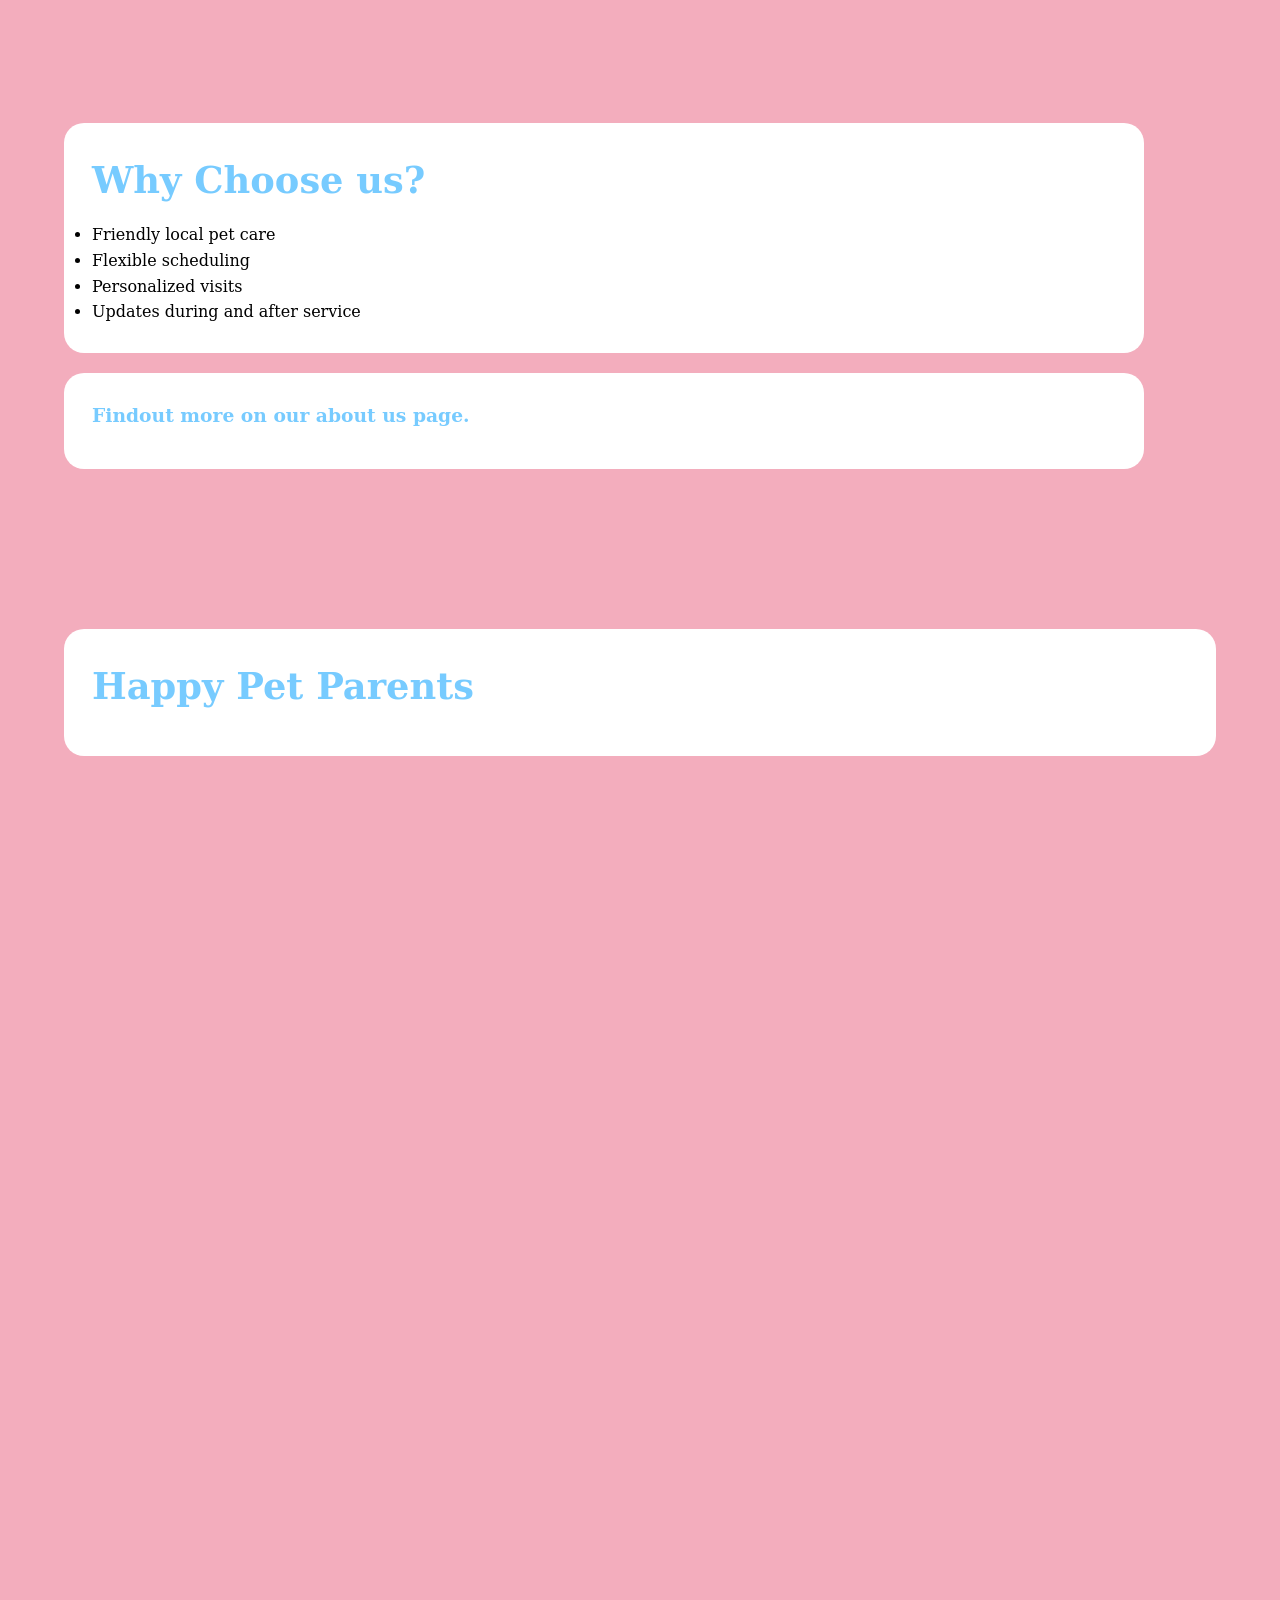
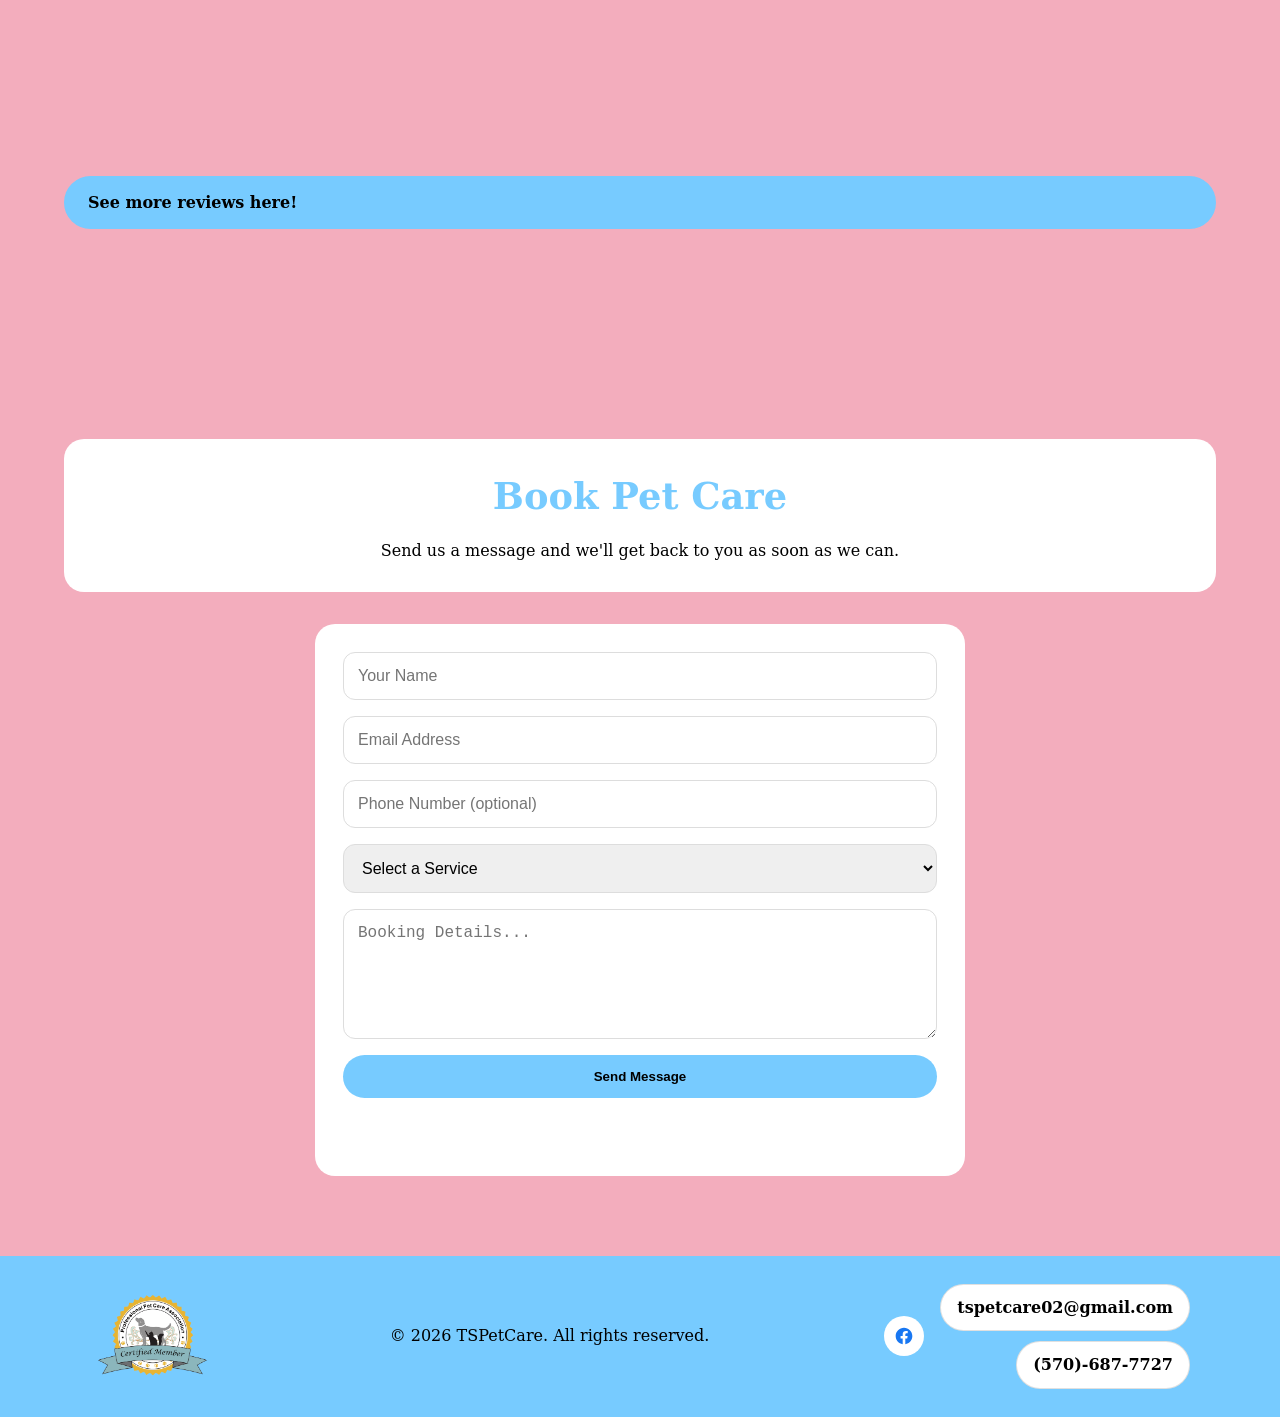
==== commit 84598742: "Update index.html" ====
--- a/index.html
+++ b/index.html
@@ -85,9 +85,9 @@
                 </div>
 
                 <div class="fb-review-container">
-                    <iframe src="https://www.facebook.com/plugins/post.php?href=https%3A%2F%2Fwww.facebook.com%2Fangelina.aglow%2Fposts%2Fpfbid0VbTjwjottQPoUGkJcKmp3TkP8ngGPGq3wwgXqTiw6cnk1Brxe2TSheFT2RBrBnagl&show_text=true&width=500" width="500" height="600" style="border:none;overflow:hidden" scrolling="no" frameborder="0" allowfullscreen="true" allow="autoplay; clipboard-write; encrypted-media; picture-in-picture; web-share"></iframe>
+                    <iframe src="https://www.facebook.com/plugins/post.php?href=https%3A%2F%2Fwww.facebook.com%2Fangelina.aglow%2Fposts%2Fpfbid0VbTjwjottQPoUGkJcKmp3TkP8ngGPGq3wwgXqTiw6cnk1Brxe2TSheFT2RBrBnagl&show_text=true&width=500" width="500" height="500" style="border:none;overflow:hidden" scrolling="no" frameborder="0" allowfullscreen="true" allow="autoplay; clipboard-write; encrypted-media; picture-in-picture; web-share"></iframe>
 
-                    <iframe src="https://www.facebook.com/plugins/post.php?href=https%3A%2F%2Fwww.facebook.com%2Fmike.stankoski%2Fposts%2Fpfbid02NVQmicexszD1MuJkJMYfodxYNeokiy1ia5VN57s49yJxhfceA3VrzvnFyBErs7Hvl&show_text=true&width=500" width="500" height="600" style="border:none;overflow:hidden" scrolling="no" frameborder="0" allowfullscreen="true" allow="autoplay; clipboard-write; encrypted-media; picture-in-picture; web-share"></iframe>
+                    <iframe src="https://www.facebook.com/plugins/post.php?href=https%3A%2F%2Fwww.facebook.com%2Fmike.stankoski%2Fposts%2Fpfbid02NVQmicexszD1MuJkJMYfodxYNeokiy1ia5VN57s49yJxhfceA3VrzvnFyBErs7Hvl&show_text=true&width=500" width="500" height="500" style="border:none;overflow:hidden" scrolling="no" frameborder="0" allowfullscreen="true" allow="autoplay; clipboard-write; encrypted-media; picture-in-picture; web-share"></iframe>
 
                     <a href="https://www.facebook.com/61585821884837/reviews" target="_blank" rel="noopener noreferrer" class="btn">See more reviews here!</a>
                 </div>
--- a/style.css
+++ b/style.css
@@ -233,8 +233,7 @@
     grid-template-columns: repeat(1fr, 1fr);
     max-width: 100%;
     max-height: 100%;
-    gap: 24px;
-    overflow: show;
+    overflow: hidden;
 }
 
 /* Force iframe to be responsive */
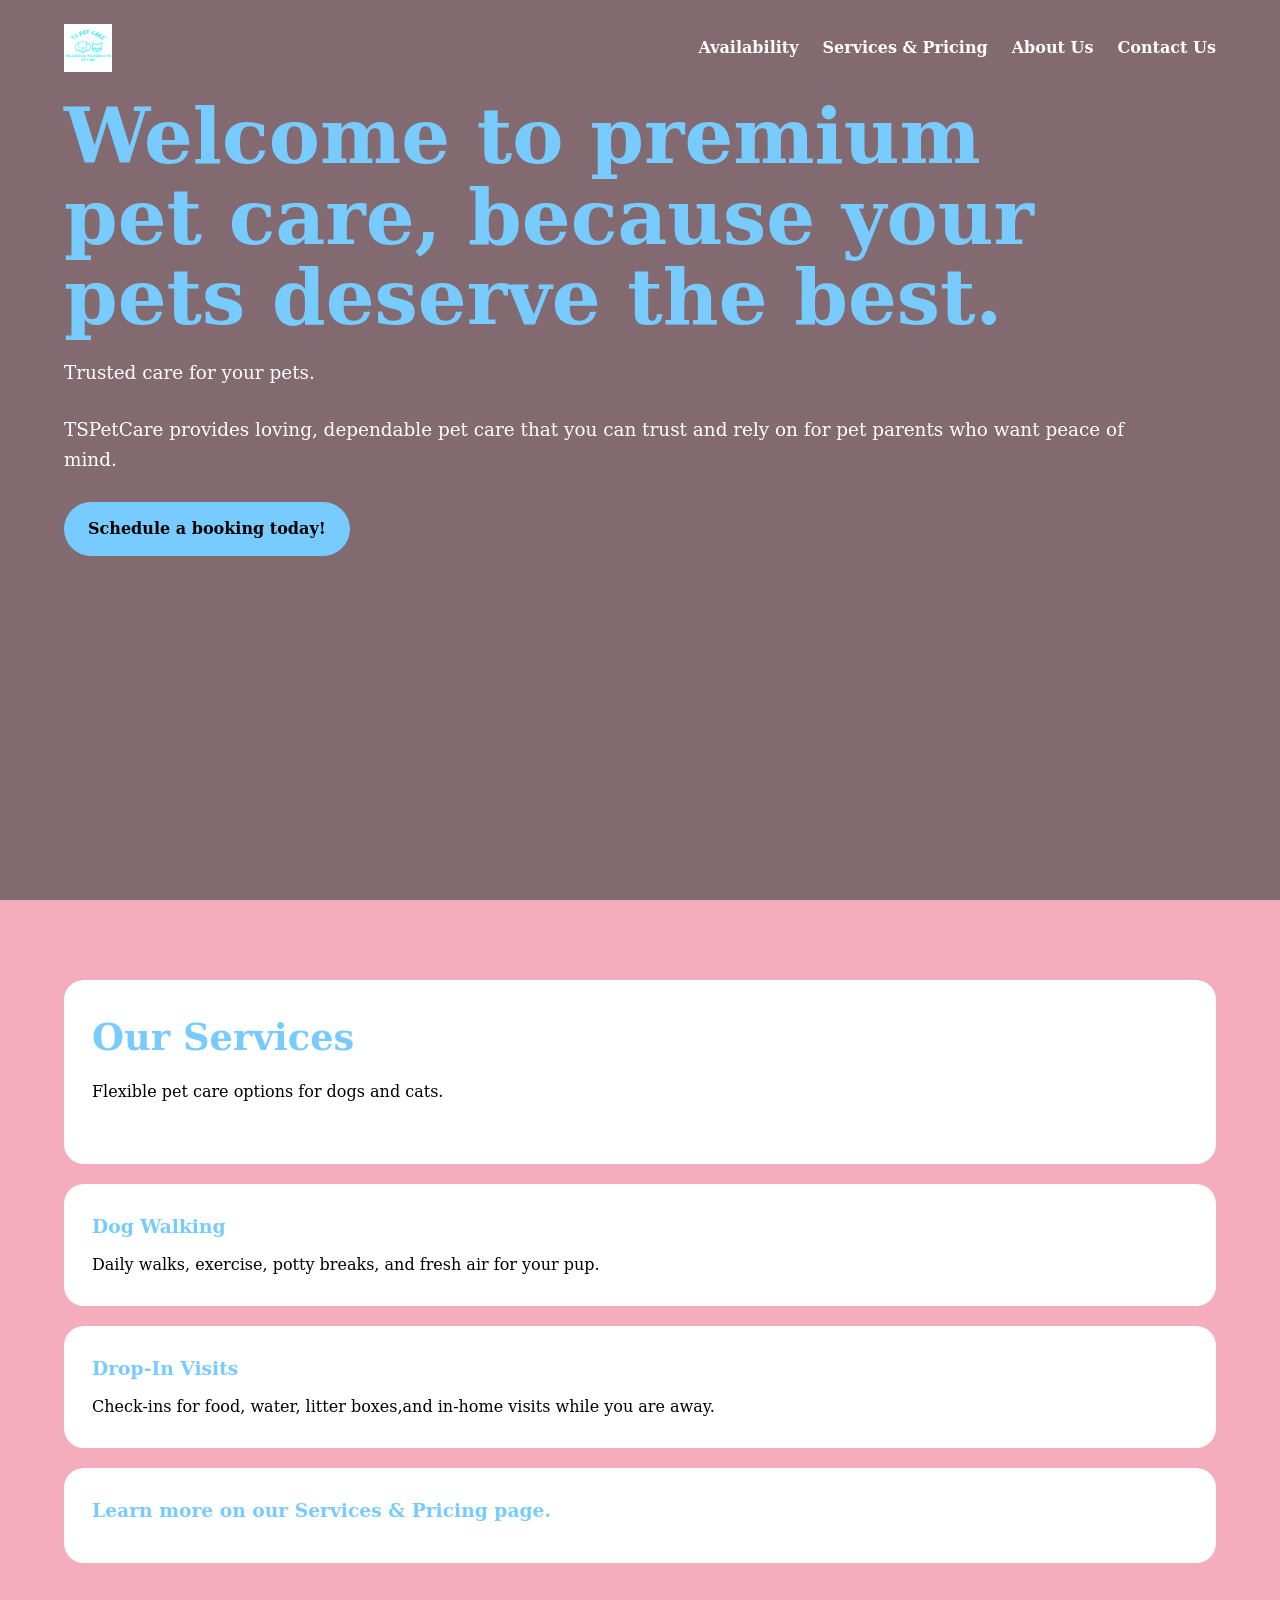
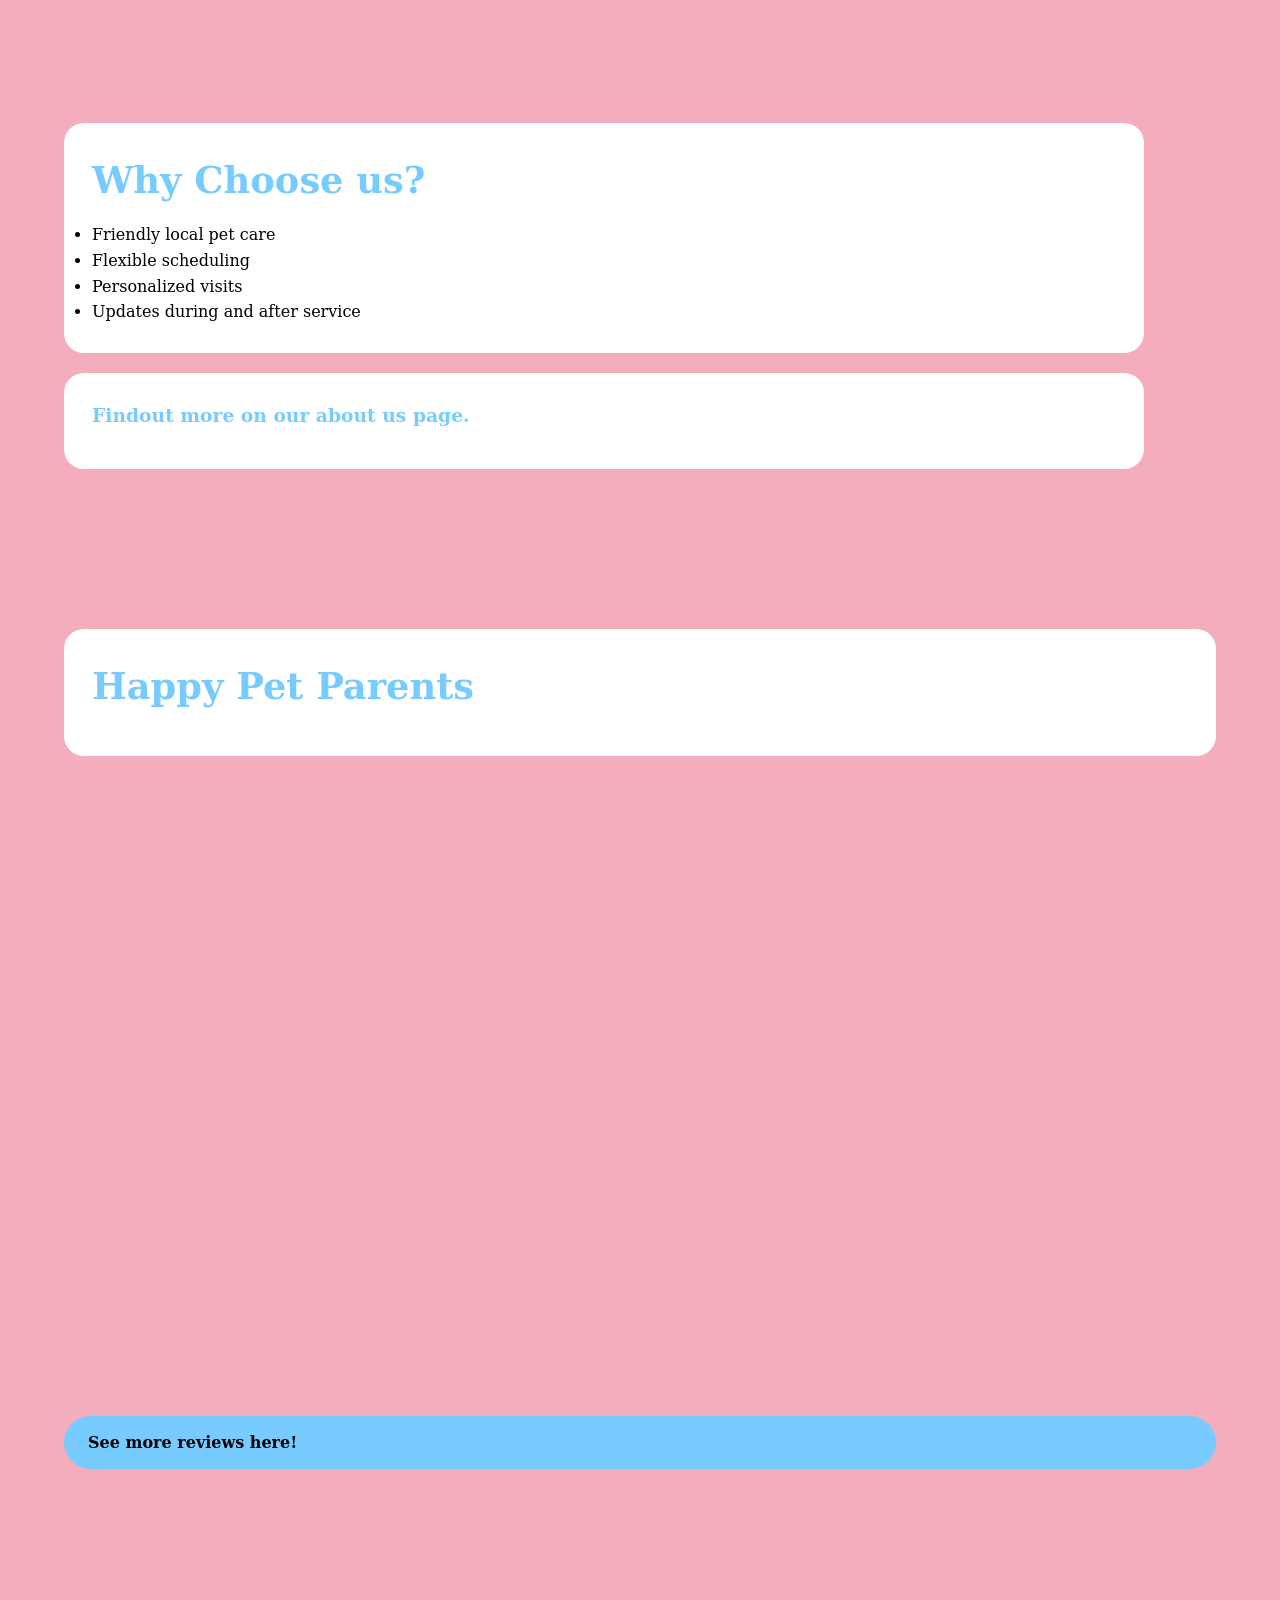
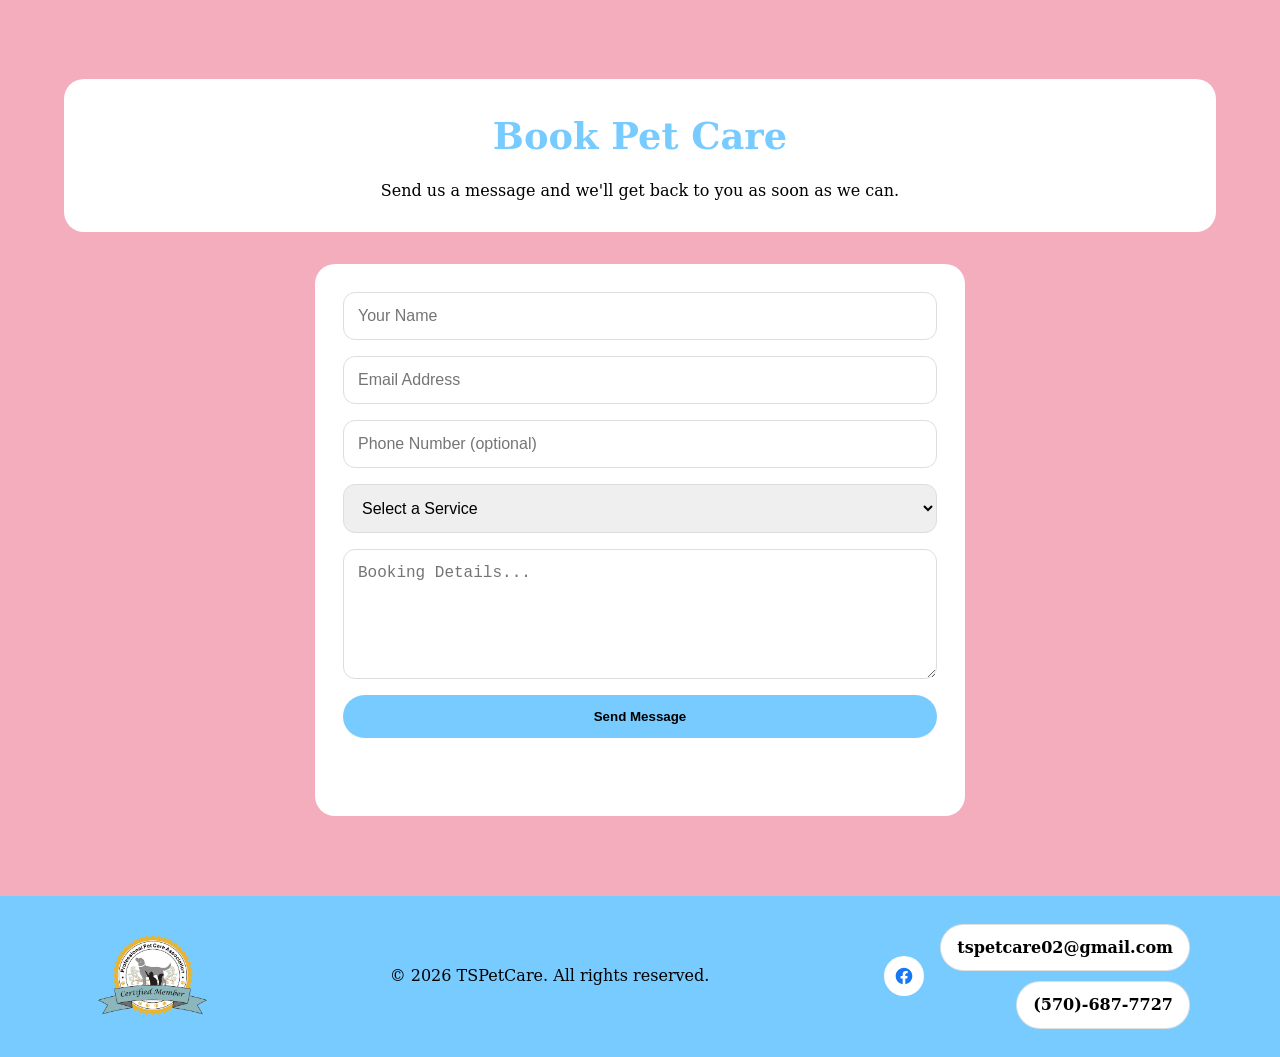
==== commit 2667ecbc: "Update index.html" ====
--- a/index.html
+++ b/index.html
@@ -85,9 +85,9 @@
                 </div>
 
                 <div class="fb-review-container">
-                    <iframe src="https://www.facebook.com/plugins/post.php?href=https%3A%2F%2Fwww.facebook.com%2Fangelina.aglow%2Fposts%2Fpfbid0VbTjwjottQPoUGkJcKmp3TkP8ngGPGq3wwgXqTiw6cnk1Brxe2TSheFT2RBrBnagl&show_text=true&width=500" width="500" height="500" style="border:none;overflow:hidden" scrolling="no" frameborder="0" allowfullscreen="true" allow="autoplay; clipboard-write; encrypted-media; picture-in-picture; web-share"></iframe>
+                    <iframe src="https://www.facebook.com/plugins/post.php?href=https%3A%2F%2Fwww.facebook.com%2Fangelina.aglow%2Fposts%2Fpfbid0VbTjwjottQPoUGkJcKmp3TkP8ngGPGq3wwgXqTiw6cnk1Brxe2TSheFT2RBrBnagl&show_text=true&width=500" width="500" height="320" style="border:none;overflow:hidden" scrolling="no" frameborder="0" allowfullscreen="true" allow="autoplay; clipboard-write; encrypted-media; picture-in-picture; web-share"></iframe>
 
-                    <iframe src="https://www.facebook.com/plugins/post.php?href=https%3A%2F%2Fwww.facebook.com%2Fmike.stankoski%2Fposts%2Fpfbid02NVQmicexszD1MuJkJMYfodxYNeokiy1ia5VN57s49yJxhfceA3VrzvnFyBErs7Hvl&show_text=true&width=500" width="500" height="500" style="border:none;overflow:hidden" scrolling="no" frameborder="0" allowfullscreen="true" allow="autoplay; clipboard-write; encrypted-media; picture-in-picture; web-share"></iframe>
+                    <iframe src="https://www.facebook.com/plugins/post.php?href=https%3A%2F%2Fwww.facebook.com%2Fmike.stankoski%2Fposts%2Fpfbid02NVQmicexszD1MuJkJMYfodxYNeokiy1ia5VN57s49yJxhfceA3VrzvnFyBErs7Hvl&show_text=true&width=500" width="500" height="320" style="border:none;overflow:hidden" scrolling="no" frameborder="0" allowfullscreen="true" allow="autoplay; clipboard-write; encrypted-media; picture-in-picture; web-share"></iframe>
 
                     <a href="https://www.facebook.com/61585821884837/reviews" target="_blank" rel="noopener noreferrer" class="btn">See more reviews here!</a>
                 </div>
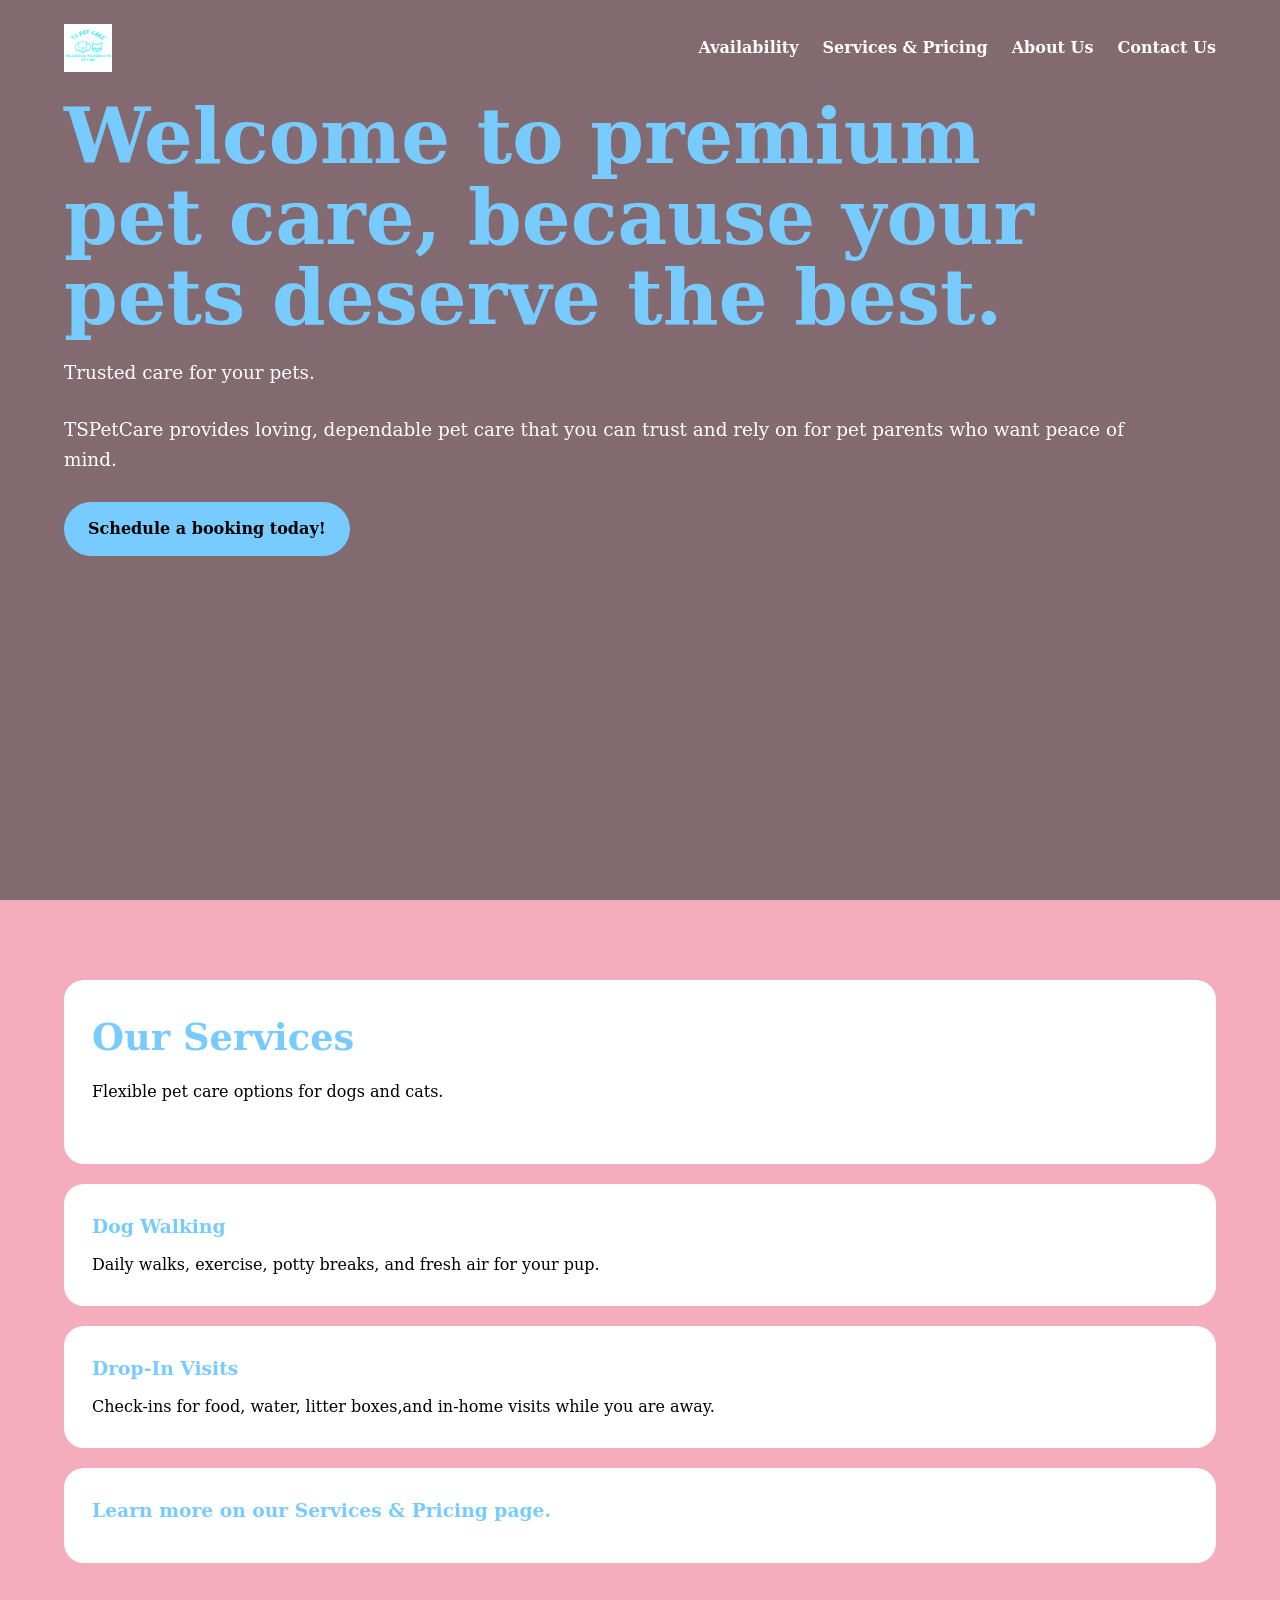
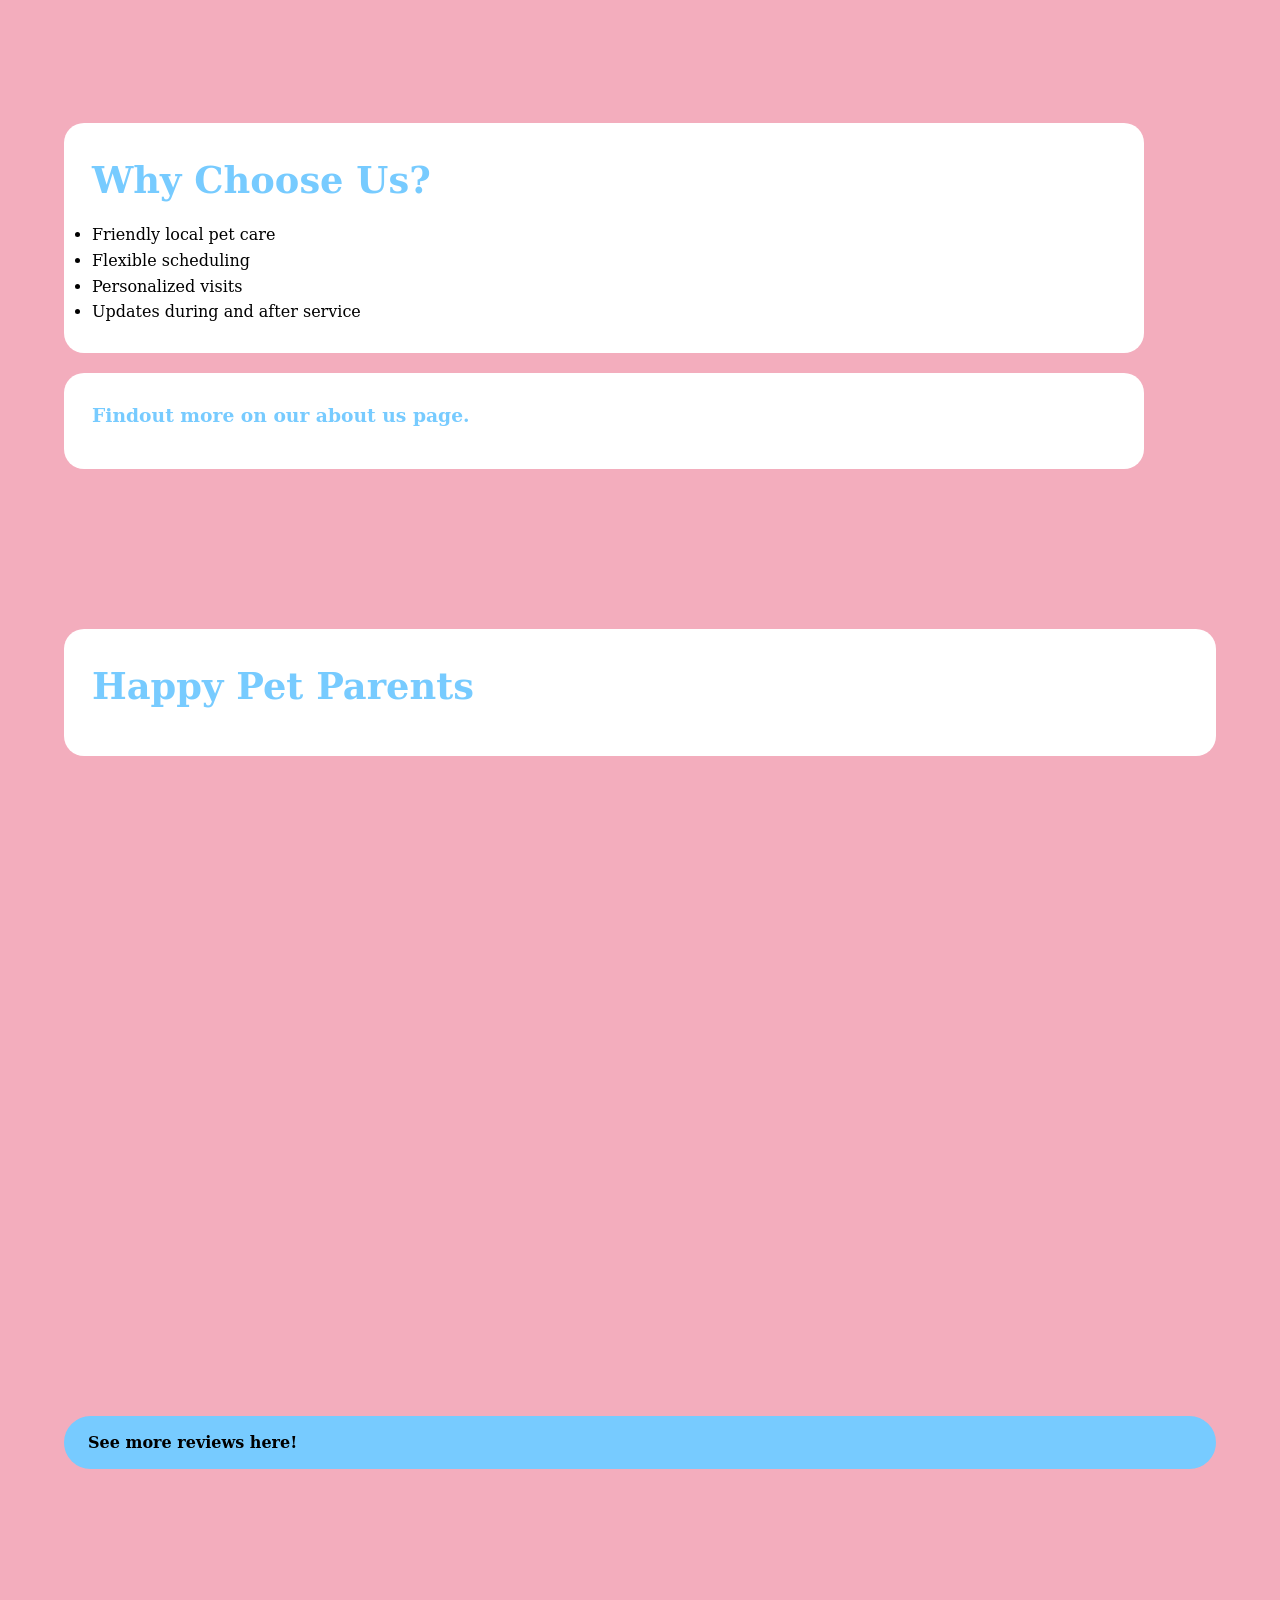
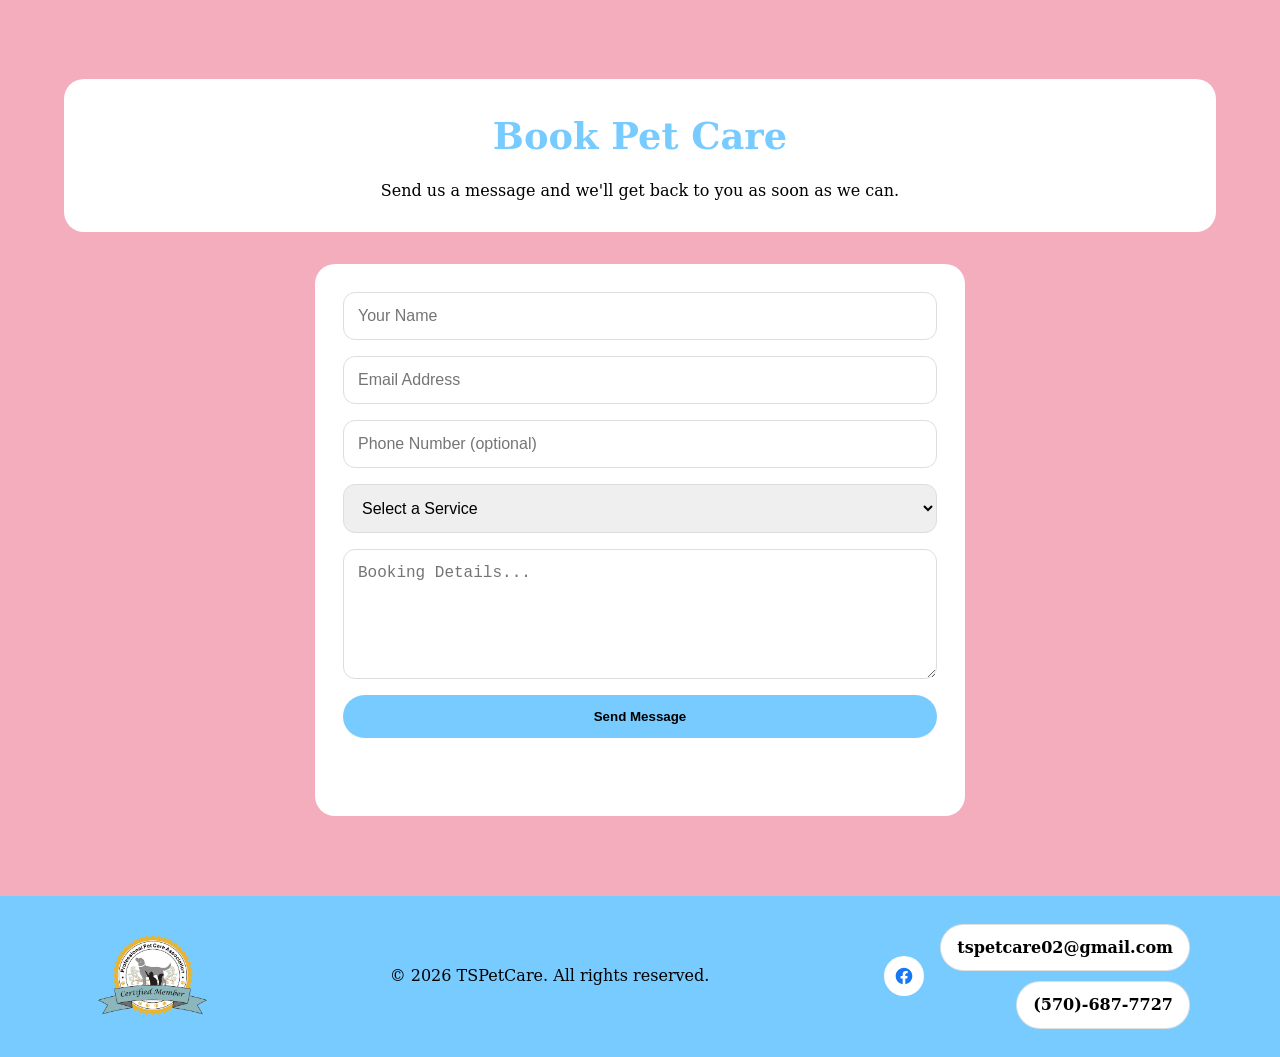
==== commit 918a1938: "Fix capitalization in 'Why Choose Us?' heading" ====
--- a/index.html
+++ b/index.html
@@ -16,7 +16,7 @@
                 </a>
             </h1>
 
-            <button class="menu-btn" id="menuBtn">𝄘</button>
+            <button class="menu-btn" id="menuBtn">&#9776;</button>
 
             <ul class="nav-links" id="navLinks">
                 <li><a href="availability.html">Availability</a></li>
@@ -64,7 +64,7 @@
             <div class="cards">
                 <div class="card">
                     <ul>
-                        <h2>Why Choose us?</h2>
+                        <h2>Why Choose Us?</h2>
                         <li>Friendly local pet care</li>
                         <li>Flexible scheduling</li>
                         <li>Personalized visits</li>
--- a/style.css
+++ b/style.css
@@ -230,7 +230,6 @@
 /* Container for the Facebook Review */
 .fb-review-container {
     display: grid;
-    grid-template-columns: repeat(1fr, 1fr);
     max-width: 100%;
     max-height: 100%;
     overflow: hidden;
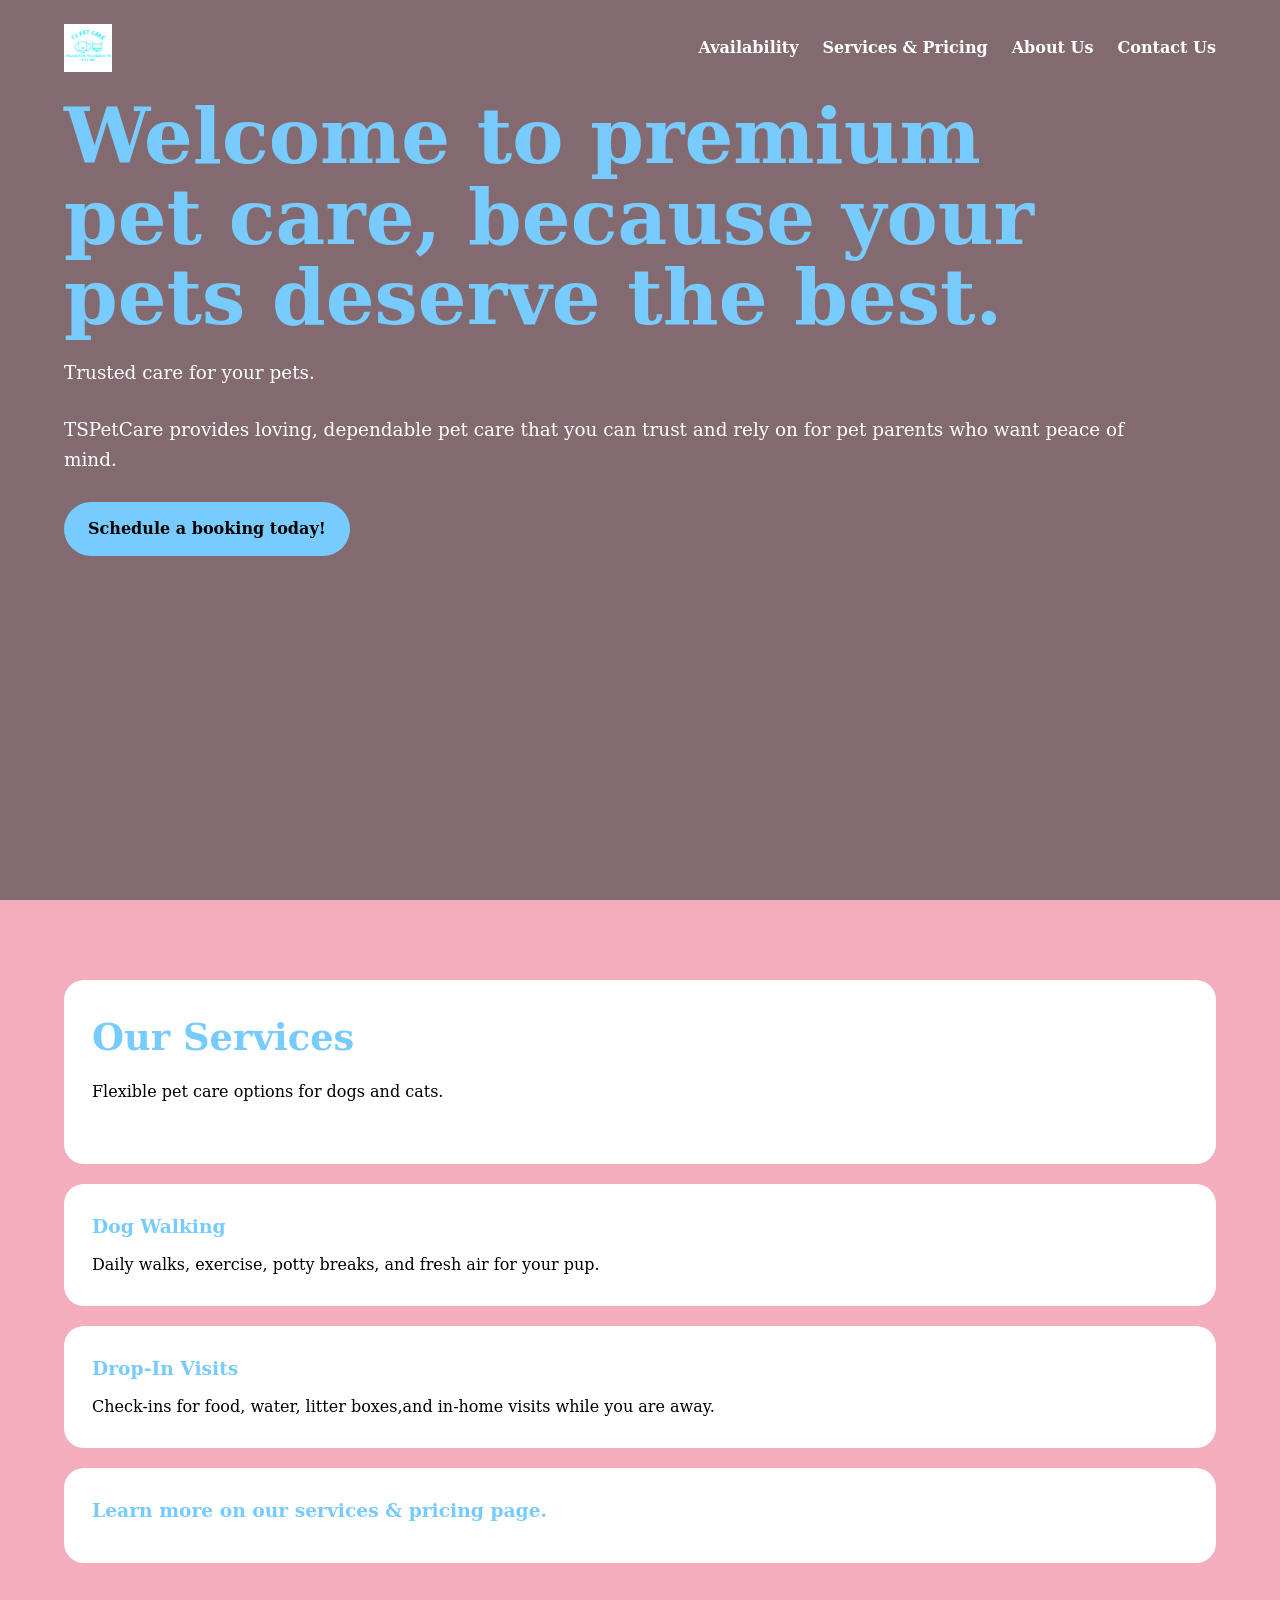
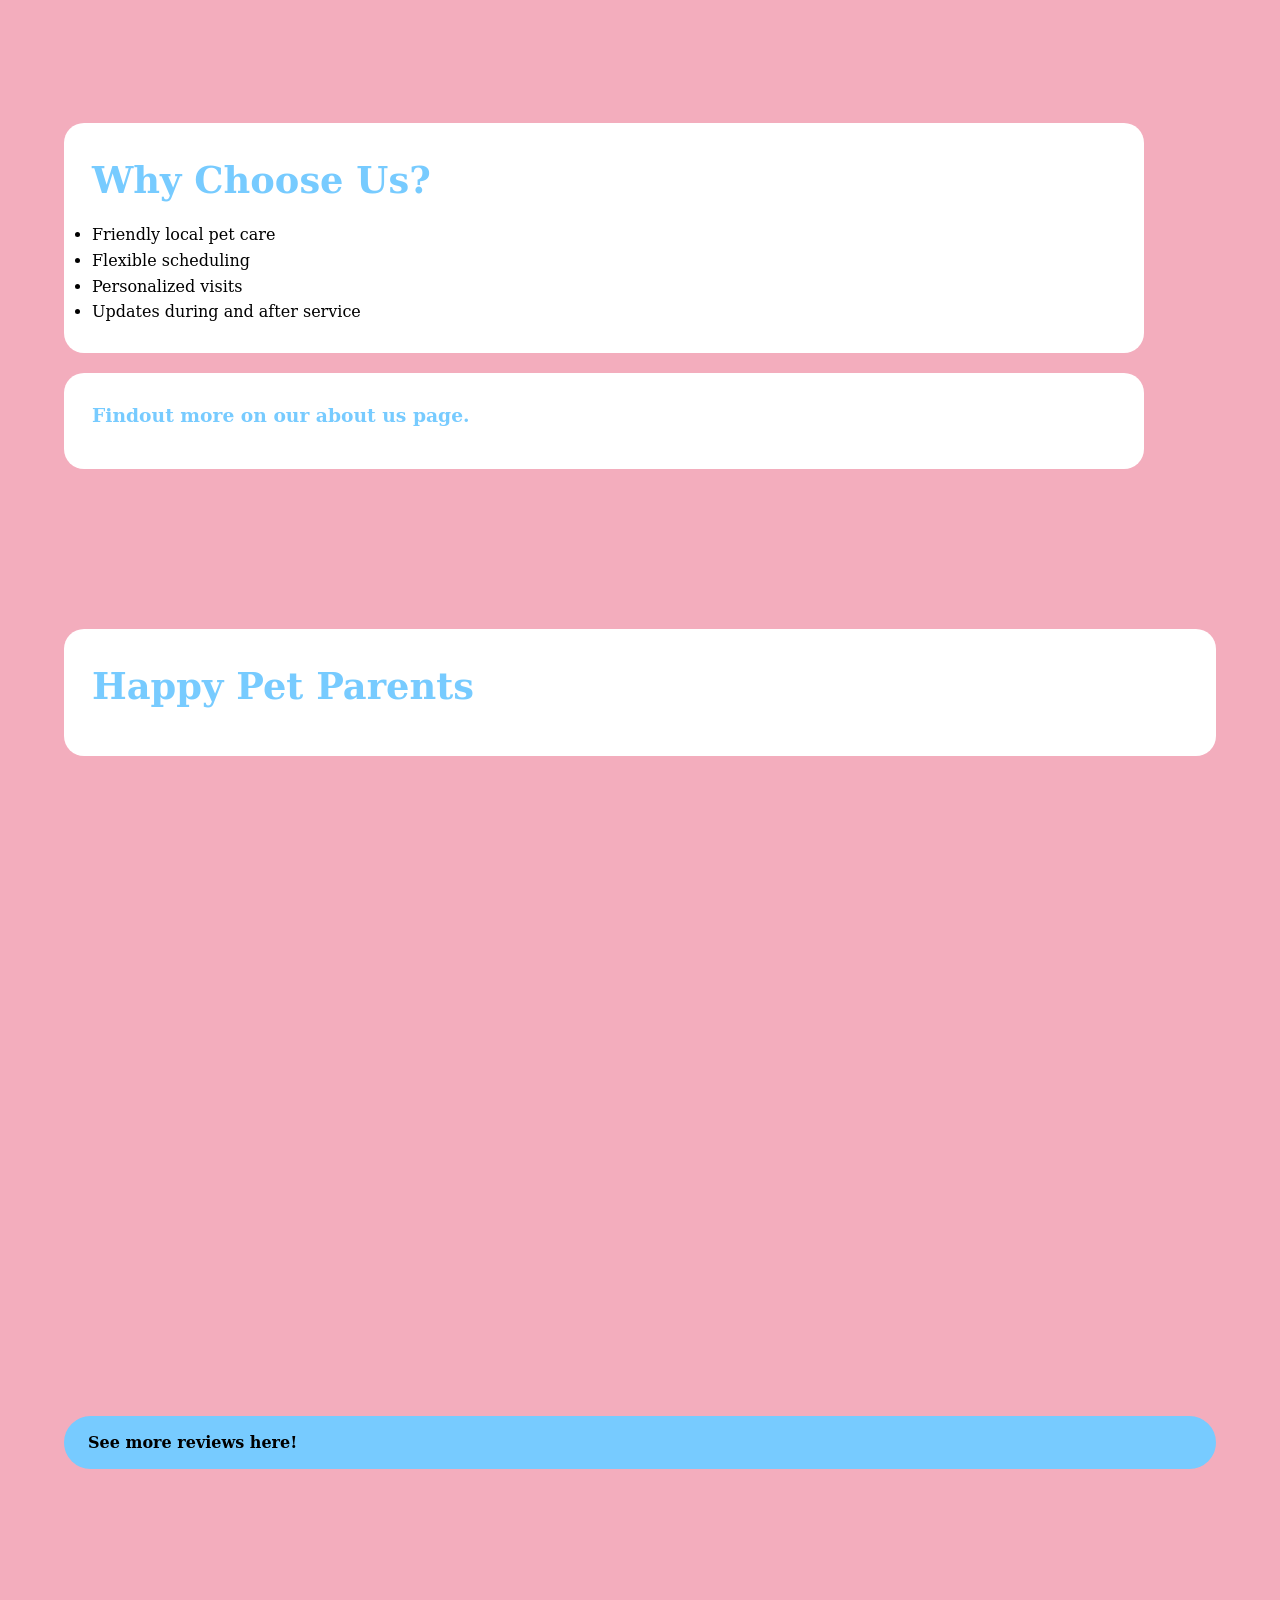
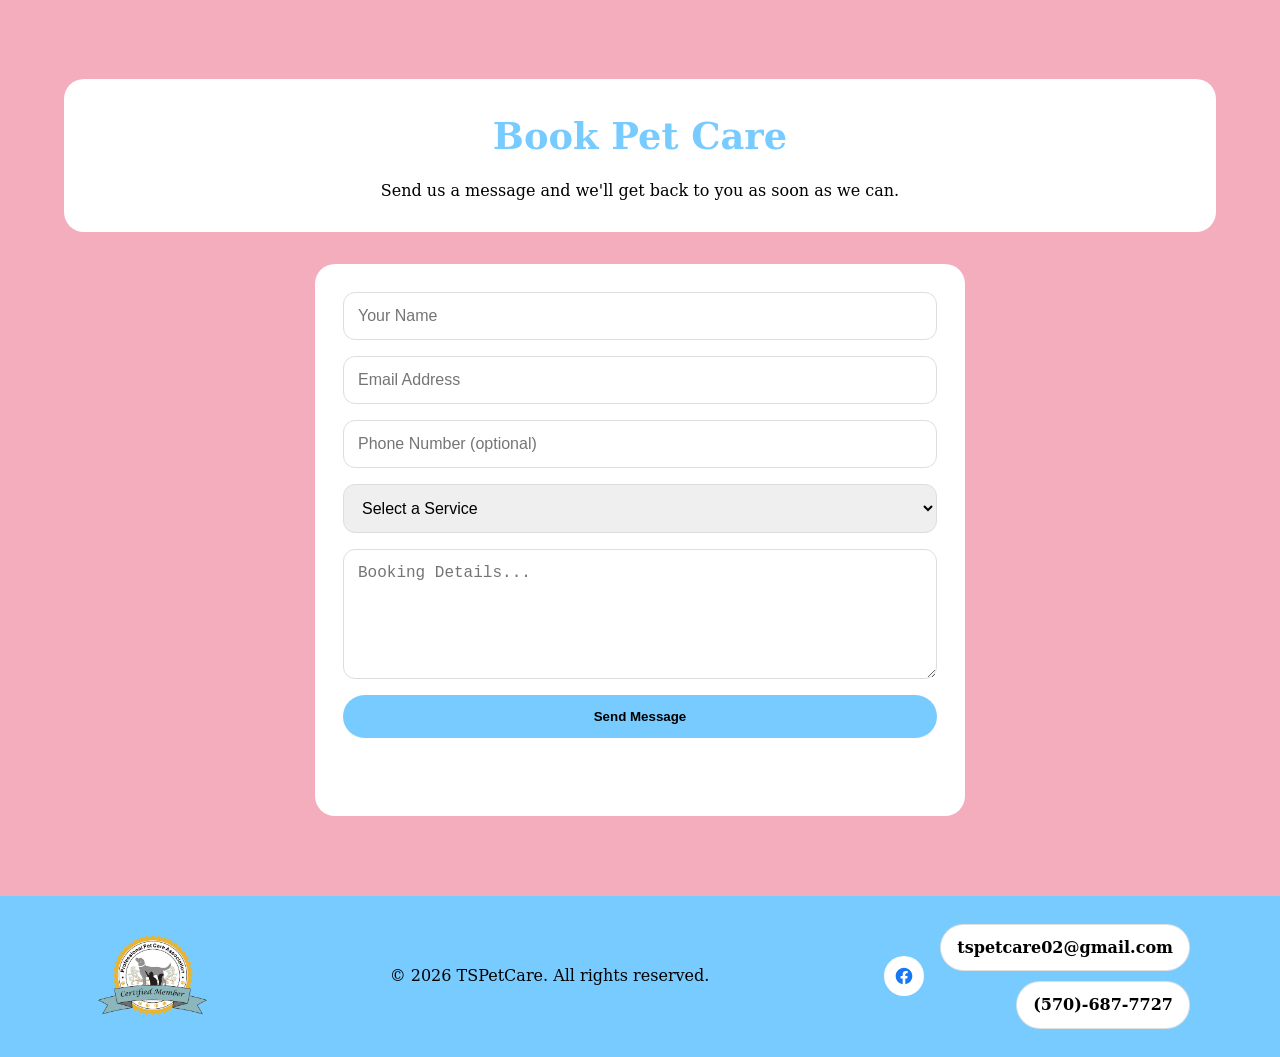
==== commit 05ac45ed: "Update index.html" ====
--- a/index.html
+++ b/index.html
@@ -55,7 +55,7 @@
                 </div>
 
                 <div class="card">
-                    <h3><a href="services&amp;pricing.html">Learn more on our Services & Pricing page.</a></h3>
+                    <h3><a href="services&amp;pricing.html">Learn more on our services & pricing page.</a></h3>
                 </div>
             </div>
         </section>
